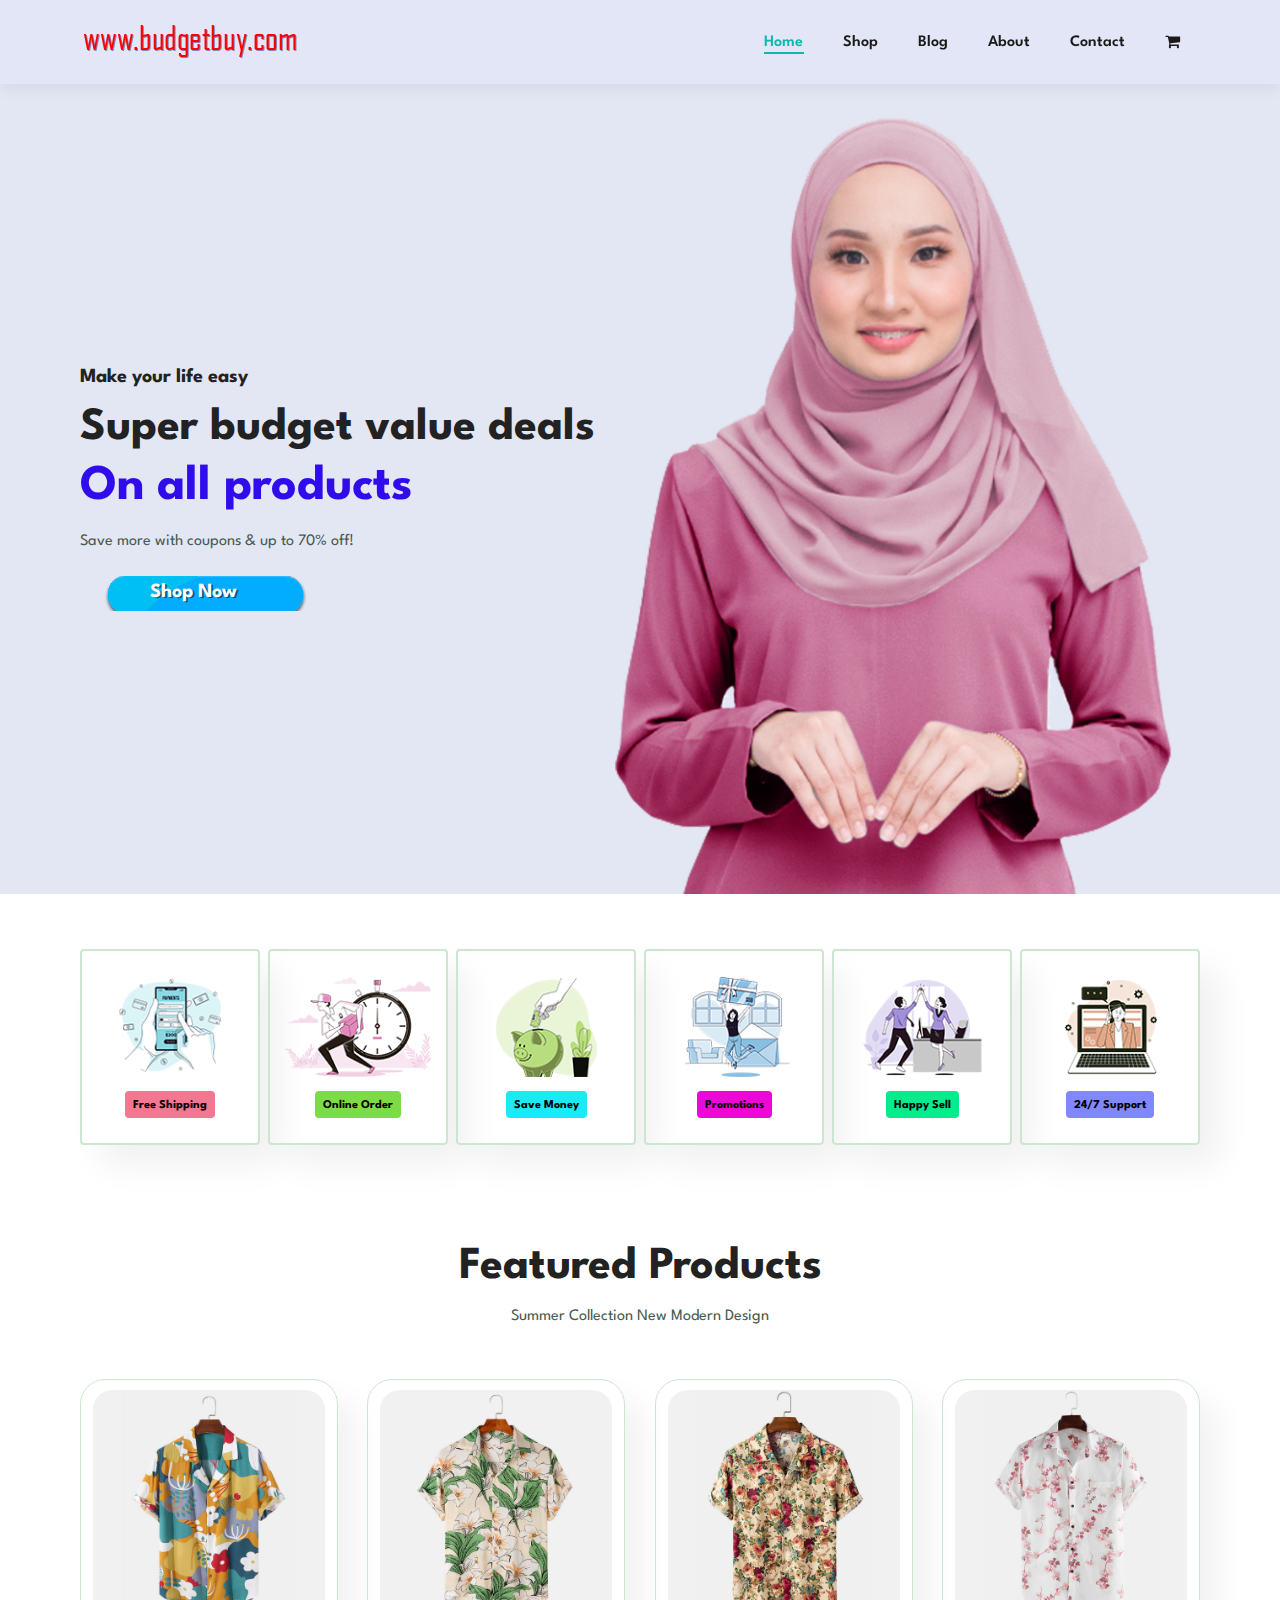
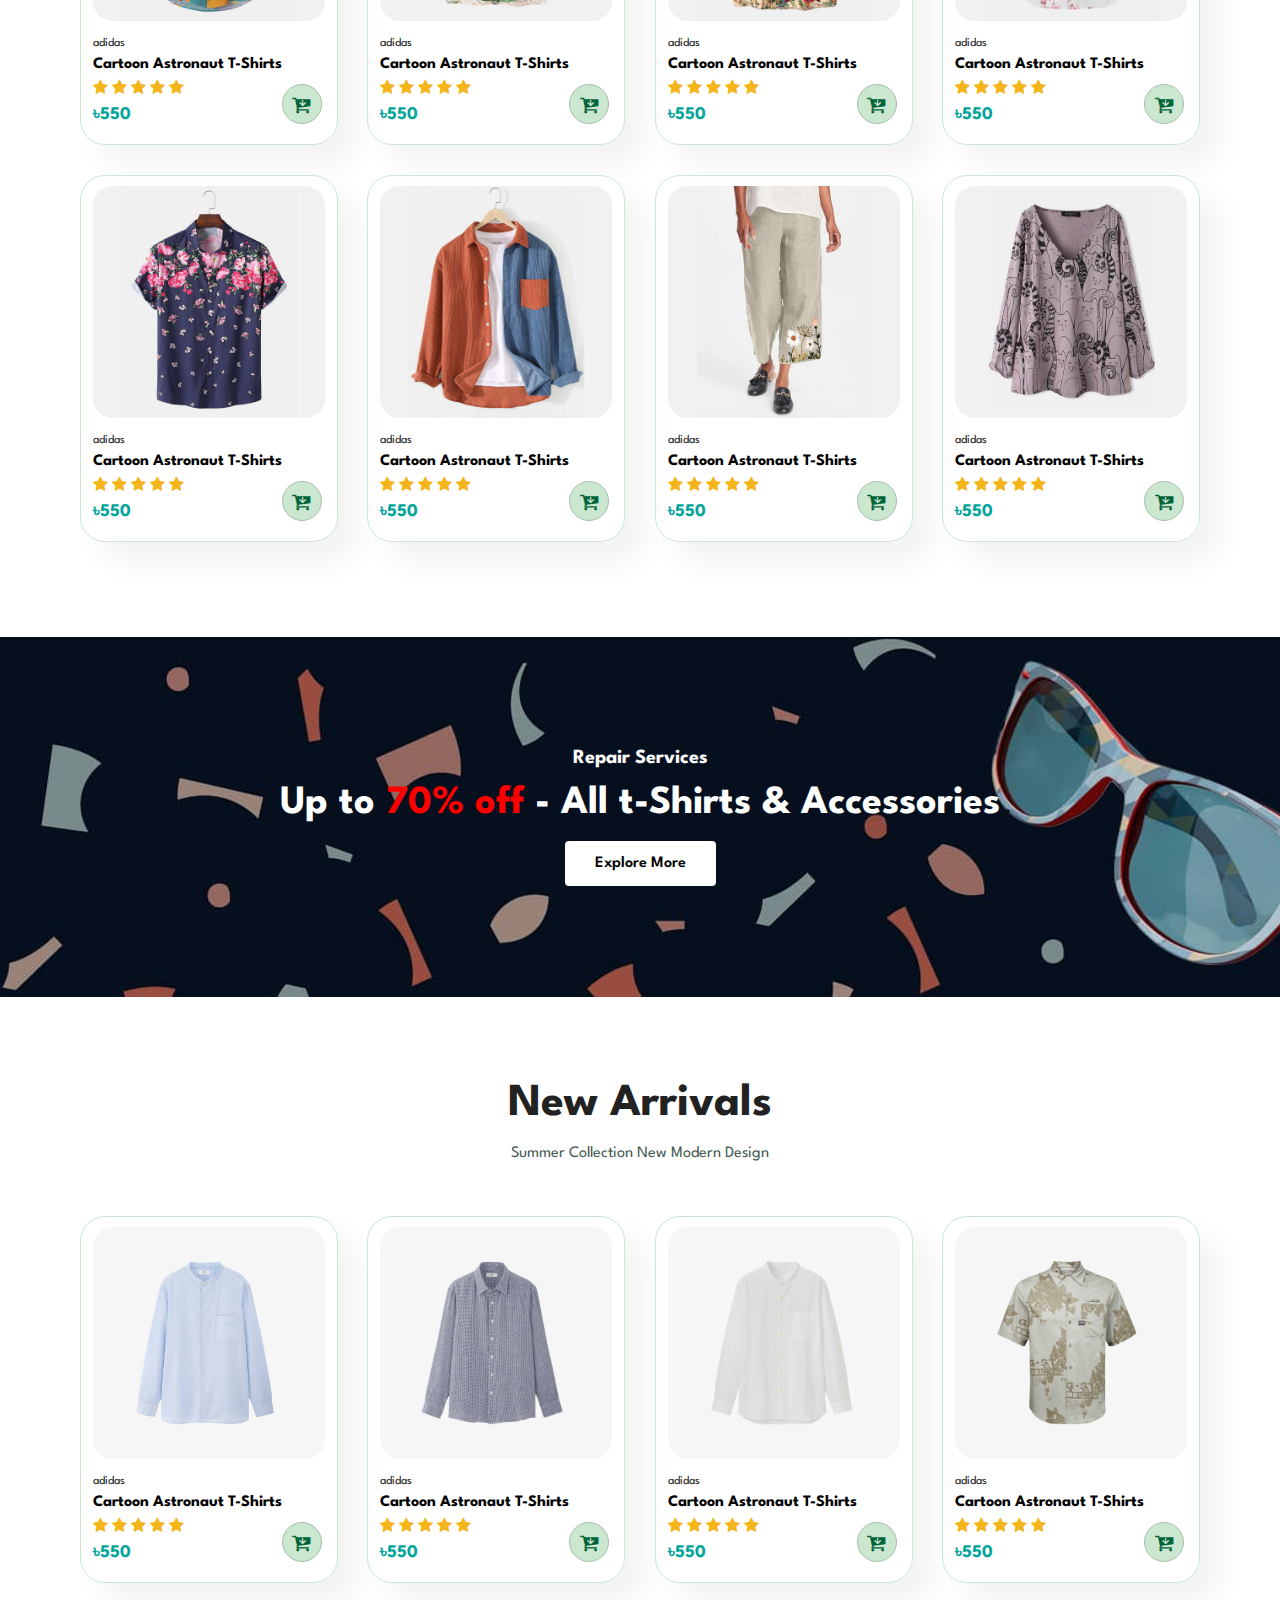
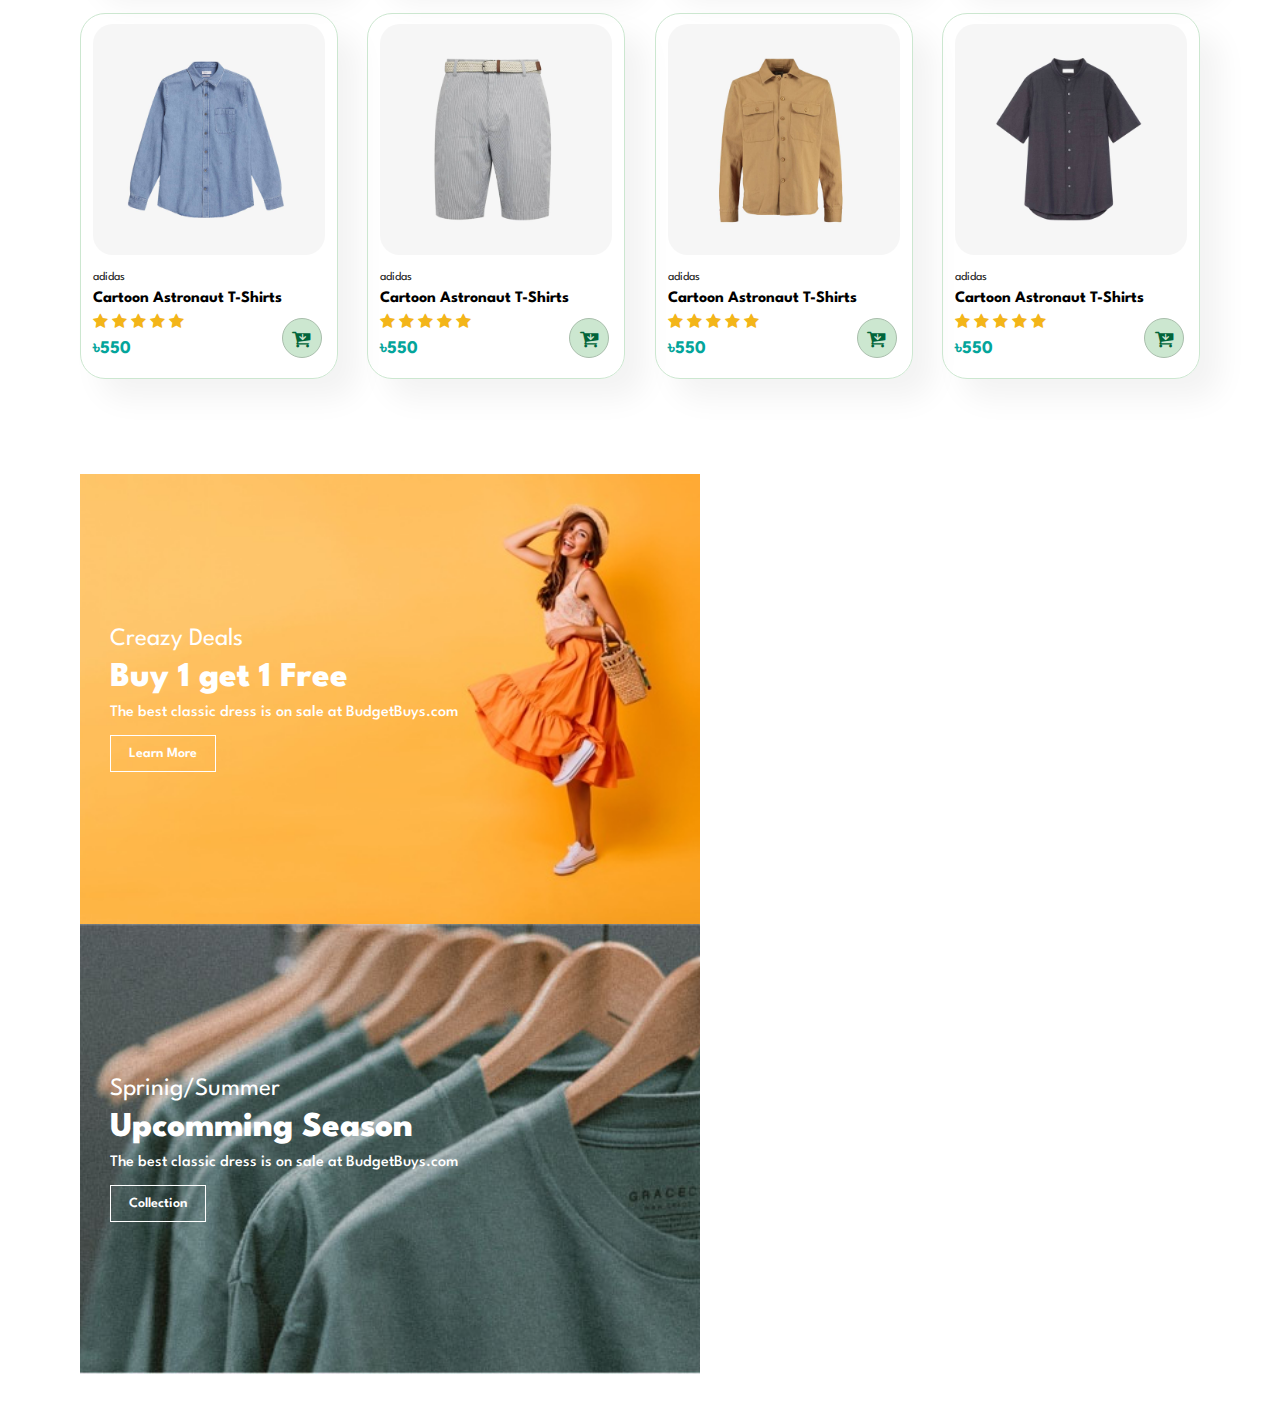
==== index.html @ 3afe4c10 "Banner Section" ====
<!DOCTYPE html>
<html lang="en">
<head>
    <meta charset="UTF-8">
    <meta http-equiv="X-UA-Compatible" content="IE=edge">
    <meta name="viewport" content="width=device-width, initial-scale=1.0">
    <title>www.BudgetBuys.com</title>
    <link rel='stylesheet' href='https://cdnjs.cloudflare.com/ajax/libs/font-awesome/4.7.0/css/font-awesome.min.css'>
    <link rel="stylesheet" href="style.css">
</head>
<body>
    <section id="header">
        <a href="#"><img src="img/logo.png" class="logo" alt="logo"></a>
        <div>
            <ul id="navbar">
                <li><a class="active" href="index.html">Home</a></li>
                <li><a href="shop.html">Shop</a></li>
                <li><a href="blog.html">Blog</a></li>
                <li><a href="about.html">About</a></li>
                <li><a href="contact.html">Contact</a></li>
                <li><a href="cart.html"><i class='fa fa-shopping-cart'></i></a></li>
            </ul>
        </div>
    </section>

    <section id="hero">
        <h4>Make your life easy</h4>
        <h2>Super budget value deals</h2>
        <h1>On all products</h1>
        <p>Save more with coupons & up to 70% off!</p>
        <button>Shop Now</button>
    </section>

    <section id="feature" class="section-p1">
        <div class="fe-box">
            <img src="img/features/f1.png" alt="Free Shipping">
            <h6>Free Shipping</h6>
        </div>
        <div class="fe-box">
            <img src="img/features/f2.png" alt="Free Shipping">
            <h6>Online Order</h6>
        </div>
        <div class="fe-box">
            <img src="img/features/f3.png" alt="Free Shipping">
            <h6>Save Money</h6>
        </div>
        <div class="fe-box">
            <img src="img/features/f4.png" alt="Free Shipping">
            <h6>Promotions</h6>
        </div>
        <div class="fe-box">
            <img src="img/features/f5.png" alt="Free Shipping">
            <h6>Happy Sell</h6>
        </div>
        <div class="fe-box">
            <img src="img/features/f6.png" alt="Free Shipping">
            <h6>24/7 Support</h6>
        </div>
    </section>

    <section id="product1" class="section-p1">
        <h2>Featured Products</h2>
        <p>Summer Collection New Modern Design</p>
        <div class="pro-container">
            <div class="pro">
                <img src="img/products/f1.jpg" alt="products">
                <div class="des">
                    <span>adidas</span>
                    <h5>Cartoon Astronaut T-Shirts</h5>
                    <div class="star">
                        <i class='fa fa-star'></i>
                        <i class='fa fa-star'></i>
                        <i class='fa fa-star'></i>
                        <i class='fa fa-star'></i>
                        <i class='fa fa-star'></i>
                    </div>
                    <h4>৳550</h4>
                </div>
                <a href="#"><i class='fa fa-cart-arrow-down' id="cart1"></i></a>
            </div>
            <div class="pro">
                <img src="img/products/f2.jpg" alt="products">
                <div class="des">
                    <span>adidas</span>
                    <h5>Cartoon Astronaut T-Shirts</h5>
                    <div class="star">
                        <i class='fa fa-star'></i>
                        <i class='fa fa-star'></i>
                        <i class='fa fa-star'></i>
                        <i class='fa fa-star'></i>
                        <i class='fa fa-star'></i>
                    </div>
                    <h4>৳550</h4>
                </div>
                <a href="#"><i class='fa fa-cart-arrow-down' id="cart1"></i></a>
            </div>
            <div class="pro">
                <img src="img/products/f3.jpg" alt="products">
                <div class="des">
                    <span>adidas</span>
                    <h5>Cartoon Astronaut T-Shirts</h5>
                    <div class="star">
                        <i class='fa fa-star'></i>
                        <i class='fa fa-star'></i>
                        <i class='fa fa-star'></i>
                        <i class='fa fa-star'></i>
                        <i class='fa fa-star'></i>
                    </div>
                    <h4>৳550</h4>
                </div>
                <a href="#"><i class='fa fa-cart-arrow-down' id="cart1"></i></a>
            </div>
            <div class="pro">
                <img src="img/products/f4.jpg" alt="products">
                <div class="des">
                    <span>adidas</span>
                    <h5>Cartoon Astronaut T-Shirts</h5>
                    <div class="star">
                        <i class='fa fa-star'></i>
                        <i class='fa fa-star'></i>
                        <i class='fa fa-star'></i>
                        <i class='fa fa-star'></i>
                        <i class='fa fa-star'></i>
                    </div>
                    <h4>৳550</h4>
                </div>
                <a href="#"><i class='fa fa-cart-arrow-down' id="cart1"></i></a>
            </div>
            <div class="pro">
                <img src="img/products/f5.jpg" alt="products">
                <div class="des">
                    <span>adidas</span>
                    <h5>Cartoon Astronaut T-Shirts</h5>
                    <div class="star">
                        <i class='fa fa-star'></i>
                        <i class='fa fa-star'></i>
                        <i class='fa fa-star'></i>
                        <i class='fa fa-star'></i>
                        <i class='fa fa-star'></i>
                    </div>
                    <h4>৳550</h4>
                </div>
                <a href="#"><i class='fa fa-cart-arrow-down' id="cart1"></i></a>
            </div>
            <div class="pro">
                <img src="img/products/f6.jpg" alt="products">
                <div class="des">
                    <span>adidas</span>
                    <h5>Cartoon Astronaut T-Shirts</h5>
                    <div class="star">
                        <i class='fa fa-star'></i>
                        <i class='fa fa-star'></i>
                        <i class='fa fa-star'></i>
                        <i class='fa fa-star'></i>
                        <i class='fa fa-star'></i>
                    </div>
                    <h4>৳550</h4>
                </div>
                <a href="#"><i class='fa fa-cart-arrow-down' id="cart1"></i></a>
            </div>
            <div class="pro">
                <img src="img/products/f7.jpg" alt="products">
                <div class="des">
                    <span>adidas</span>
                    <h5>Cartoon Astronaut T-Shirts</h5>
                    <div class="star">
                        <i class='fa fa-star'></i>
                        <i class='fa fa-star'></i>
                        <i class='fa fa-star'></i>
                        <i class='fa fa-star'></i>
                        <i class='fa fa-star'></i>
                    </div>
                    <h4>৳550</h4>
                </div>
                <a href="#"><i class='fa fa-cart-arrow-down' id="cart1"></i></a>
            </div>
            <div class="pro">
                <img src="img/products/f8.jpg" alt="products">
                <div class="des">
                    <span>adidas</span>
                    <h5>Cartoon Astronaut T-Shirts</h5>
                    <div class="star">
                        <i class='fa fa-star'></i>
                        <i class='fa fa-star'></i>
                        <i class='fa fa-star'></i>
                        <i class='fa fa-star'></i>
                        <i class='fa fa-star'></i>
                    </div>
                    <h4>৳550</h4>
                </div>
                <a href="#"><i class='fa fa-cart-arrow-down' id="cart1"></i></a>
            </div>
        </div>
    </section>

    <section id="banner" class="section-m1">
        <h4>Repair Services</h4>
        <h2>Up to <span>70% off</span> - All t-Shirts & Accessories</h2>
        <button class="normal">Explore More</button>
    </section>
    <section id="product1" class="section-p1">
        <h2>New Arrivals</h2>
        <p>Summer Collection New Modern Design</p>
        <div class="pro-container">
            <div class="pro">
                <img src="img/products/n1.jpg" alt="products">
                <div class="des">
                    <span>adidas</span>
                    <h5>Cartoon Astronaut T-Shirts</h5>
                    <div class="star">
                        <i class='fa fa-star'></i>
                        <i class='fa fa-star'></i>
                        <i class='fa fa-star'></i>
                        <i class='fa fa-star'></i>
                        <i class='fa fa-star'></i>
                    </div>
                    <h4>৳550</h4>
                </div>
                <a href="#"><i class='fa fa-cart-arrow-down' id="cart1"></i></a>
            </div>
            <div class="pro">
                <img src="img/products/n2.jpg" alt="products">
                <div class="des">
                    <span>adidas</span>
                    <h5>Cartoon Astronaut T-Shirts</h5>
                    <div class="star">
                        <i class='fa fa-star'></i>
                        <i class='fa fa-star'></i>
                        <i class='fa fa-star'></i>
                        <i class='fa fa-star'></i>
                        <i class='fa fa-star'></i>
                    </div>
                    <h4>৳550</h4>
                </div>
                <a href="#"><i class='fa fa-cart-arrow-down' id="cart1"></i></a>
            </div>
            <div class="pro">
                <img src="img/products/n3.jpg" alt="products">
                <div class="des">
                    <span>adidas</span>
                    <h5>Cartoon Astronaut T-Shirts</h5>
                    <div class="star">
                        <i class='fa fa-star'></i>
                        <i class='fa fa-star'></i>
                        <i class='fa fa-star'></i>
                        <i class='fa fa-star'></i>
                        <i class='fa fa-star'></i>
                    </div>
                    <h4>৳550</h4>
                </div>
                <a href="#"><i class='fa fa-cart-arrow-down' id="cart1"></i></a>
            </div>
            <div class="pro">
                <img src="img/products/n4.jpg" alt="products">
                <div class="des">
                    <span>adidas</span>
                    <h5>Cartoon Astronaut T-Shirts</h5>
                    <div class="star">
                        <i class='fa fa-star'></i>
                        <i class='fa fa-star'></i>
                        <i class='fa fa-star'></i>
                        <i class='fa fa-star'></i>
                        <i class='fa fa-star'></i>
                    </div>
                    <h4>৳550</h4>
                </div>
                <a href="#"><i class='fa fa-cart-arrow-down' id="cart1"></i></a>
            </div>
            <div class="pro">
                <img src="img/products/n5.jpg" alt="products">
                <div class="des">
                    <span>adidas</span>
                    <h5>Cartoon Astronaut T-Shirts</h5>
                    <div class="star">
                        <i class='fa fa-star'></i>
                        <i class='fa fa-star'></i>
                        <i class='fa fa-star'></i>
                        <i class='fa fa-star'></i>
                        <i class='fa fa-star'></i>
                    </div>
                    <h4>৳550</h4>
                </div>
                <a href="#"><i class='fa fa-cart-arrow-down' id="cart1"></i></a>
            </div>
            <div class="pro">
                <img src="img/products/n6.jpg" alt="products">
                <div class="des">
                    <span>adidas</span>
                    <h5>Cartoon Astronaut T-Shirts</h5>
                    <div class="star">
                        <i class='fa fa-star'></i>
                        <i class='fa fa-star'></i>
                        <i class='fa fa-star'></i>
                        <i class='fa fa-star'></i>
                        <i class='fa fa-star'></i>
                    </div>
                    <h4>৳550</h4>
                </div>
                <a href="#"><i class='fa fa-cart-arrow-down' id="cart1"></i></a>
            </div>
            <div class="pro">
                <img src="img/products/n7.jpg" alt="products">
                <div class="des">
                    <span>adidas</span>
                    <h5>Cartoon Astronaut T-Shirts</h5>
                    <div class="star">
                        <i class='fa fa-star'></i>
                        <i class='fa fa-star'></i>
                        <i class='fa fa-star'></i>
                        <i class='fa fa-star'></i>
                        <i class='fa fa-star'></i>
                    </div>
                    <h4>৳550</h4>
                </div>
                <a href="#"><i class='fa fa-cart-arrow-down' id="cart1"></i></a>
            </div>
            <div class="pro">
                <img src="img/products/n8.jpg" alt="products">
                <div class="des">
                    <span>adidas</span>
                    <h5>Cartoon Astronaut T-Shirts</h5>
                    <div class="star">
                        <i class='fa fa-star'></i>
                        <i class='fa fa-star'></i>
                        <i class='fa fa-star'></i>
                        <i class='fa fa-star'></i>
                        <i class='fa fa-star'></i>
                    </div>
                    <h4>৳550</h4>
                </div>
                <a href="#"><i class='fa fa-cart-arrow-down' id="cart1"></i></a>
            </div>
        </div>
    </section>

    <section id="sm-banner" class="section-p1">
        <div class="banner-box">
            <h4>Creazy Deals</h4>
            <h2>Buy 1 get 1 Free</h2>
            <span>The best classic dress is on sale at BudgetBuys.com</span>
            <button class="white">Learn More</button>
        </div>
        <div class="banner-box banner-box2">
            <h4>Sprinig/Summer</h4>
            <h2>Upcomming Season</h2>
            <span>The best classic dress is on sale at BudgetBuys.com</span>
            <button class="white">Collection</button>
        </div>
    </section>

    <script src="script.js"></script>
</body>
</html>
---- style.css ----
@import url("https://fonts.googleapis.com/css2?family=Spartan:wght@100;200;300;400;500;600;700;800;900&display=swap");

* {
  margin: 0;
  padding: 0;
  box-sizing: border-box;
  font-family: "Spartan", sans-serif;
}

html {
  scroll-behavior: smooth;
}

h1 {
  font-size: 50px;
  line-height: 64px;
  color: #222;
}

h2 {
  font-size: 46px;
  line-height: 54px;
  color: #222;
}

h4 {
  font-size: 20px;
  color: #222;
}

h6 {
  font-weight: 700;
  font-size: 12px;
}

p {
  font-size: 16px;
  color: #465b52;
  margin: 15px 0 20px 0;
}

.section-p1 {
  padding: 40px 80px;
}

.section-m1 {
  margin: 40px 0;
}

button.normal{
  font-size: 16px;
  font-weight: 600;
  padding: 15px 30px;
  color: black;
  background-color: white;
  border-radius: 4px;
  cursor: pointer;
  border: none;
  outline: none;
  transition: 0.2s;
}

button.white{
  font-size: 14px;
  font-weight: 600;
  padding: 11px 18px;
  color: white;
  background-color: transparent;
  cursor: pointer;
  border: 1px solid white;
  outline: none;
  transition: 0.2s;
}
body {
  width: 100%;
}

#header{
  display: flex;
  align-items: center;
  justify-content: space-between;
  padding: 20px 80px;
  background-color: #E3E6F6;
  box-shadow: 0 5px 15px rgba(0, 0, 0, 0.06);
  z-index: 999;
  position: sticky;
  top: 0;
  left: 0;
}

#navbar{
  display: flex;
  align-items: center;
  justify-content: center;
}

#navbar li{
  list-style: none;
  padding: 0 20px;
  position: relative;
}

#navbar li a{
  text-decoration: none;
  font-size: 16px;
  font-weight: 600;
  color: #1a1a1a;
  transition: 0.3s ease;
}

#navbar li a:hover, #navbar li a.active{
  color: #0ab8ac;
}

#navbar li a.active::after, #navbar li a:hover::after{
  content: "";
  width: 50%;
  height: 2px;
  background: #0ab8ac;
  position:absolute;
  bottom: -4px;
  left: 20px;
}

#hero{
  background-image: url("img/hero4.png");
  height: 90vh;
  width: 100%;
  background-size: cover;
  background-position: top 0 right 0;
  padding: 0 80px;
  display: flex;
  flex-direction: column;
  align-items: flex-start;
  justify-content: center;
}

#hero h4{
  padding-bottom: 15px;
}

#hero h1{
  color: rgb(48, 11, 235);
}

#hero button{
  background-image: url("img/button.png");
  background-color: transparent;
  color: white;
  border: 0;
  padding: 14px 80px 10px 70px;
  background-repeat: no-repeat;
  cursor: pointer;
  font-weight: 700;
  font-size: 20px;
  text-shadow: 1.5px 1px rgba(0, 0, 0, 0.5);
}

#feature{
  display: flex;
  align-items: center;
  justify-content: space-between;
  flex-wrap: wrap;

}

#feature .fe-box{
  width: 180px;
  text-align: center;
  padding: 25px 15px;
  box-shadow: 20px 20px 34px rgba(0, 0, 0, 0.06);
  border: 2px solid #cce7d0;
  border-radius: 4px;
  margin: 15px 0;
}

#feature .fe-box:hover{
  box-shadow: 10px 10px 54px rgba(0, 0, 0, 0.2); 
}

#feature .fe-box img{
  width: 100%;
  margin-bottom: 10px;
}

#feature .fe-box h6{
  display: inline-block;
  padding: 9px 8px 6px 8px;
  line-height: 1;
  border-radius: 4px;
  color: ;
  background-color: #f57691;
}

#feature .fe-box:nth-child(2) h6{
  background-color: #7ddc46;
}

#feature .fe-box:nth-child(3) h6{
  background-color: #19eaf5;
}

#feature .fe-box:nth-child(4) h6{
  background-color: #ec08d6;
}

#feature .fe-box:nth-child(5) h6{
  background-color: #08eb8d;
}

#feature .fe-box:nth-child(6) h6{
  background-color: #8187fd;
}

#product1 {
  text-align: center;
}

#product1 .pro-container{
  display: flex;
  justify-content: space-between;
  padding-top: 20px;
  flex-wrap: wrap;
}

#product1 .pro{
  width: 23%;
  min-width: 250px;
  padding: 10px 12px;
  border: 1px solid #cce7d0;
  border-radius: 25px;
  cursor: pointer;
  box-shadow: 20px 20px 30px rgba(0, 0, 0, 0.05);
  margin: 15px 0;
  transition: 0.2s ease;
  position: relative;
}

#product1 .pro:hover{
  box-shadow: 20px 20px 30px rgba(0, 0, 0, 0.07);
}

#product1 .pro img{
  width: 100%;
  border-radius: 20px;
}

#product1 .pro .des{
  text-align: start;
  padding: 10px 0;
}

#product1 .pro .des span{
  color: #1a1a1a;
  font-size: 12px;
}

#product1 .pro .des h5{
  padding-top: 7px;
  font-size: 16px;
}

#product1 .pro .des i{
  color: rgb(243, 181, 25);
  font-size: 16px;
  padding-top: 7px;
}

#product1 .pro .des h4{
  padding-top: 7px;
  font-size: 18px;
  font-weight: 700;
  color: #03a59b;
}

#product1 .pro #cart1{
  width: 40px;
  height: 40px;
  line-height: 40px;
  border-radius: 50px;
  background-color: #cce7d0;
  font-weight: 500;
  color: #01653b;
  border: 1px solid #a9beac;
  font-size: 20px;
  position: absolute;
  bottom: 20px;
  right: 15px;
}

#banner{
  display: flex;
  flex-direction: column;
  justify-content: center;
  align-items: center;
  text-align: center;
  background-image: url("img/banner/b2.jpg");
  width: 100%;
  height: 40vh;
  background-size: cover;
  background-position: center;
}

#banner h4{
  color: white;
  font-size: 20px;
}

#banner h2{
  color: white;
  font-size: 40px;
  padding: 10px 0;
}

#banner h2 span{
  color: red;
  font-size: 40px;
}

#banner button:hover{
  background: #03827a;
  color: white;
}

#sm-banner{
  display: flex;
  justify-content: space-between;
  flex-wrap: wrap;
}

#sm-banner .banner-box{
  display: flex;
  flex-direction: column;
  justify-content: center;
  align-items: flex-start;
  padding: 30px;
  background-image: url("img/banner/b17.jpg");
  min-width: 620px;
  height: 50vh;
  background-size: cover;
  background-position: center;
}

#sm-banner .banner-box2{
  background-image: url("img/banner/b10.jpg");
}

#sm-banner h4{
  color: white;
  font-size: 25px;
  font-weight: 400;
}

#sm-banner h2{
  color: white;
  font-size: 35px;
  font-weight: 800;
}

#sm-banner span{
  color: white;
  font-size: 16px;
  font-weight: 500;
  padding-bottom: 15px;

}

#sm-banner .banner-box:hover button{
  background: #03a863;
  border: 1px solid #03a863;
}
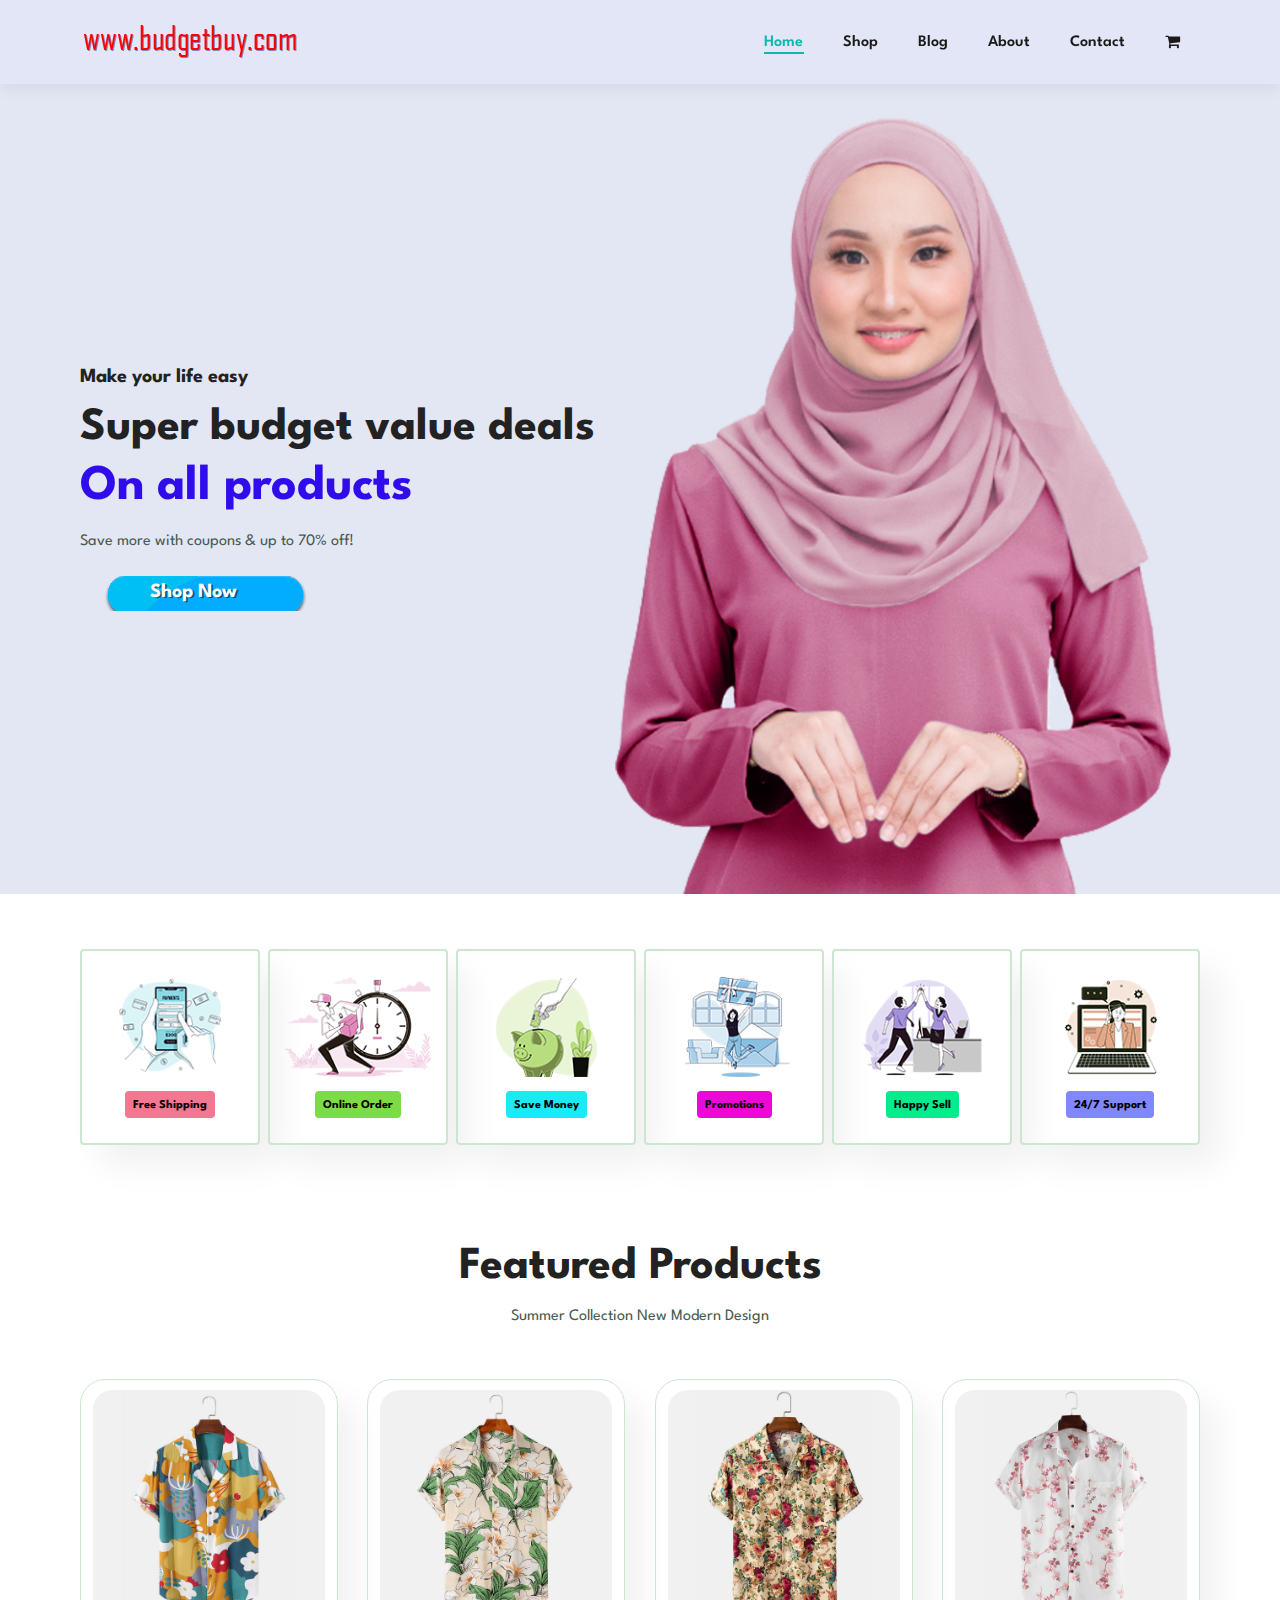
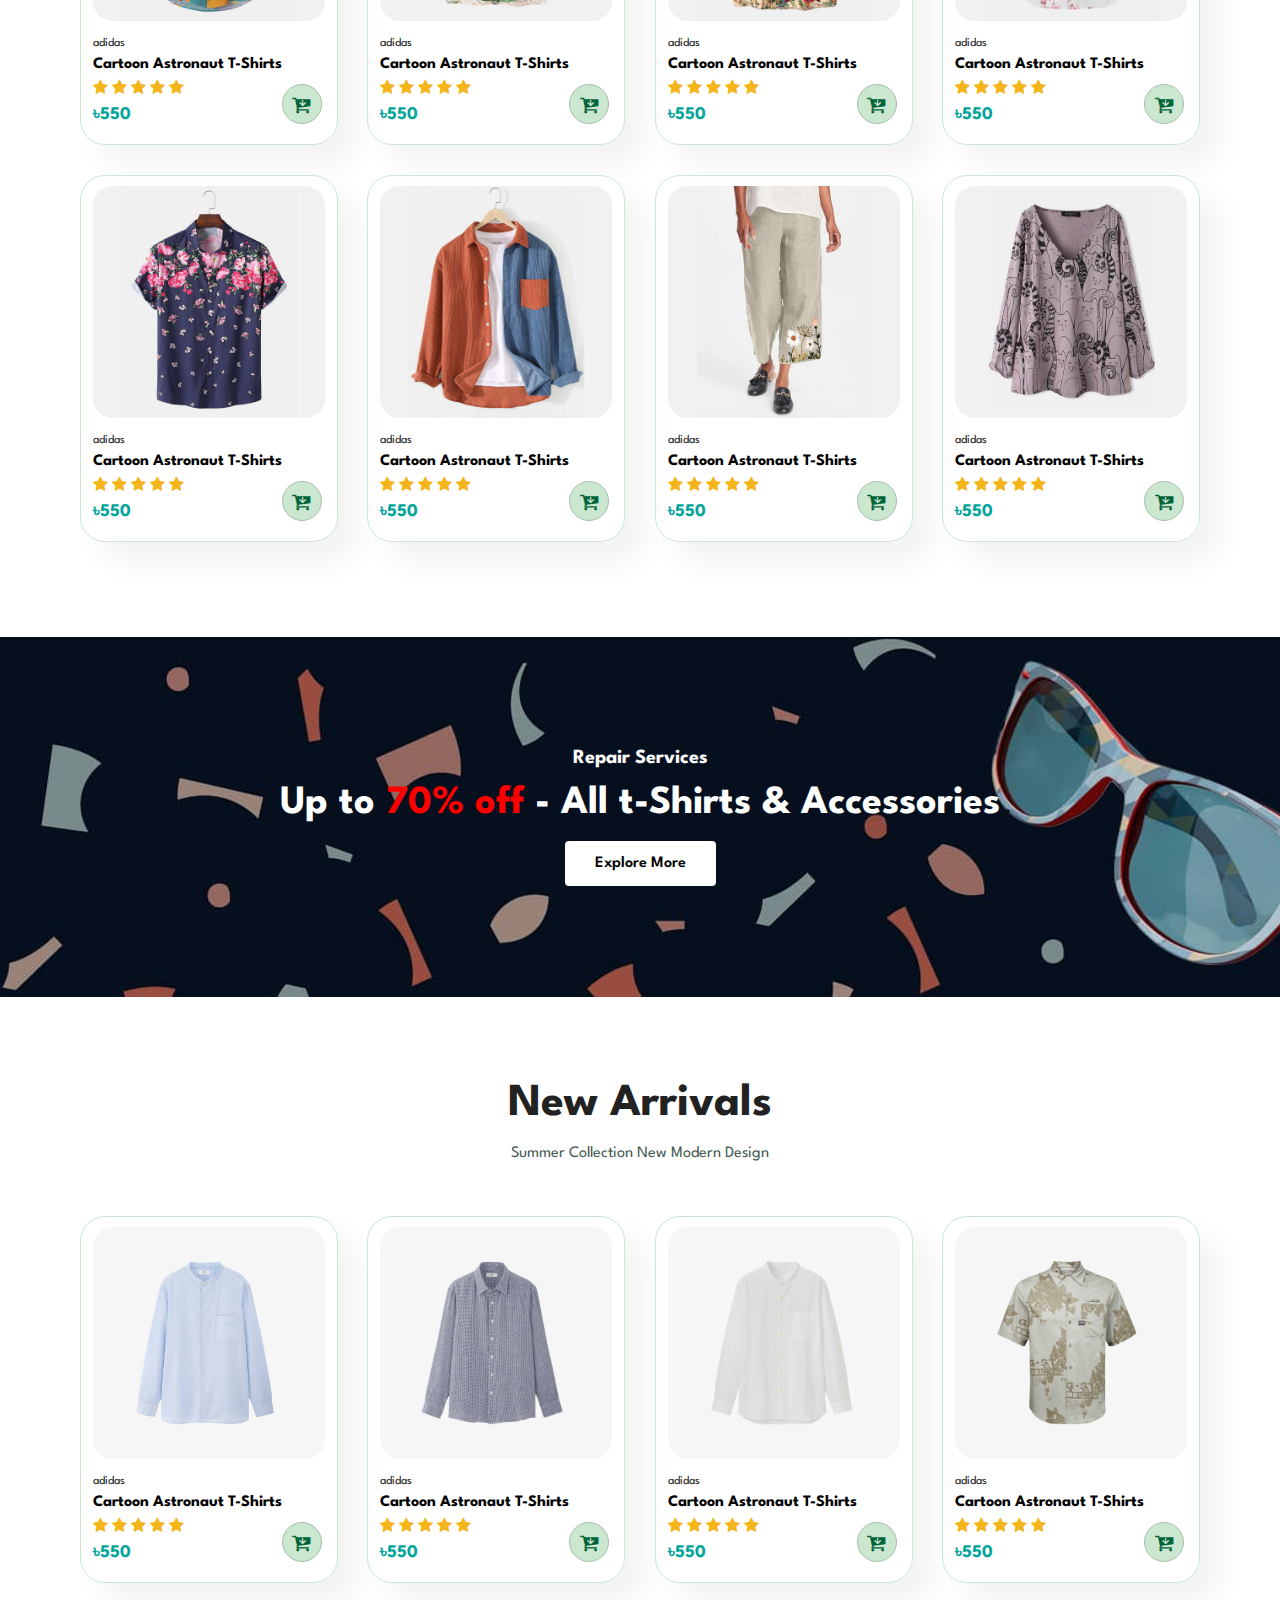
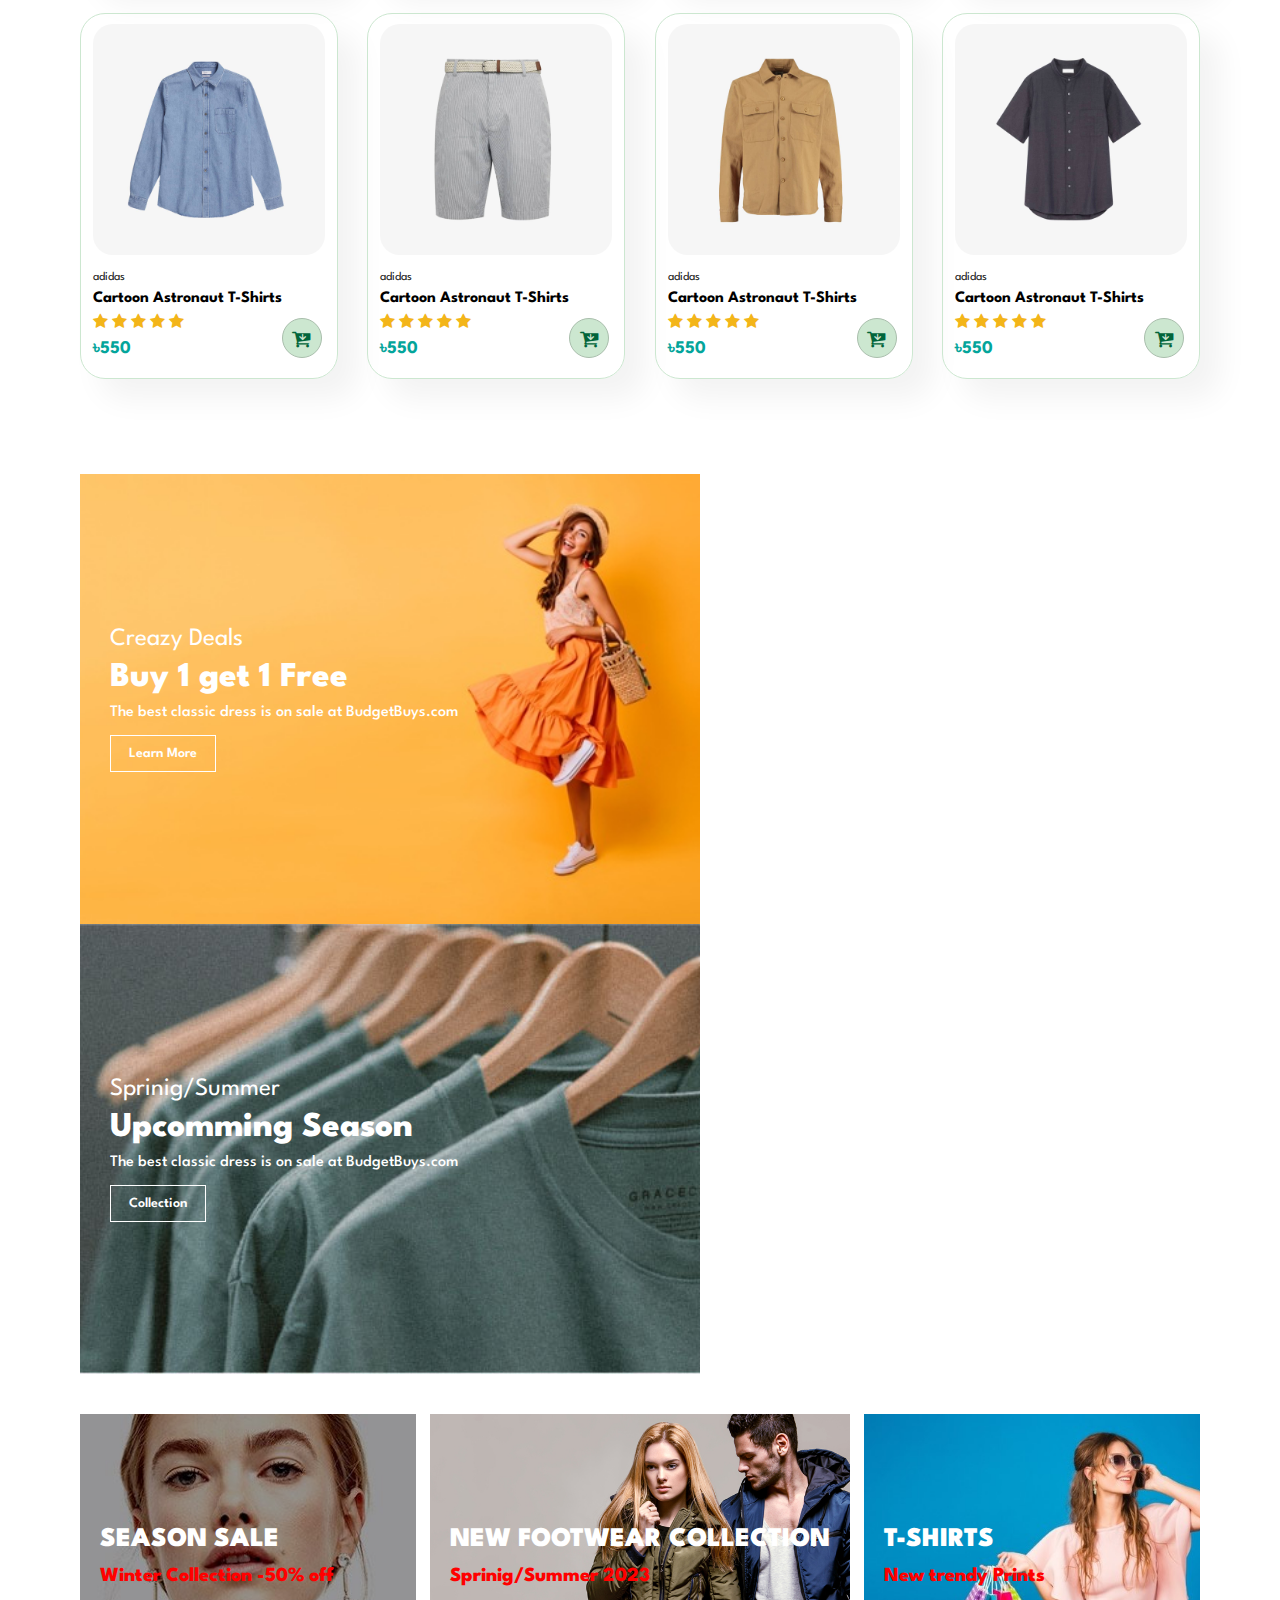
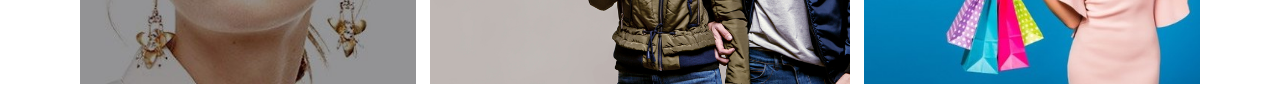
==== commit 55576c7d: "Banner 3 Created" ====
--- a/index.html
+++ b/index.html
@@ -348,6 +348,21 @@
         </div>
     </section>
 
+    <section id="banner3">
+        <div class="banner-box">
+            <h2>SEASON SALE</h2>
+            <h3>Winter Collection -50% off</h3>
+        </div>
+        <div class="banner-box banner-box2">
+            <h2>NEW FOOTWEAR COLLECTION</h2>
+            <h3>Sprinig/Summer 2023</h3>
+        </div>
+        <div class="banner-box banner-box3">
+            <h2>T-SHIRTS</h2>
+            <h3>New trendy Prints</h3>
+        </div>
+    </section>
+
     <script src="script.js"></script>
 </body>
 </html>--- a/style.css
+++ b/style.css
@@ -339,6 +339,7 @@
   height: 50vh;
   background-size: cover;
   background-position: center;
+  padding: 30px;
 }
 
 #sm-banner .banner-box2{
@@ -368,4 +369,46 @@
 #sm-banner .banner-box:hover button{
   background: #03a863;
   border: 1px solid #03a863;
+}
+
+#banner3{
+  display: flex;
+  justify-content: space-between;
+  flex-wrap: wrap;
+  padding: 0 80px;
+}
+
+#banner3 .banner-box{
+  display: flex;
+  flex-direction: column;
+  justify-content: center;
+  align-items: flex-start;
+  padding: 30px;
+  background-image: url("img/banner/b7.jpg");
+  min-width: 30%;
+  height: 30vh;
+  background-size: cover;
+  background-position: center;
+  padding: 20px;
+  margin-bottom: 20px;
+}
+
+#banner3 .banner-box2{
+  background-image: url("img/banner/b4.jpg");
+}
+
+#banner3 .banner-box3{
+  background-image: url("img/banner/b18.jpg");
+}
+
+#banner3 h2{
+  color: white;
+  font-weight: 900;
+  font-size: 27px;
+}
+
+#banner3 h3{
+  color: red;
+  font-weight: 800;
+  font-size: 20px;
 }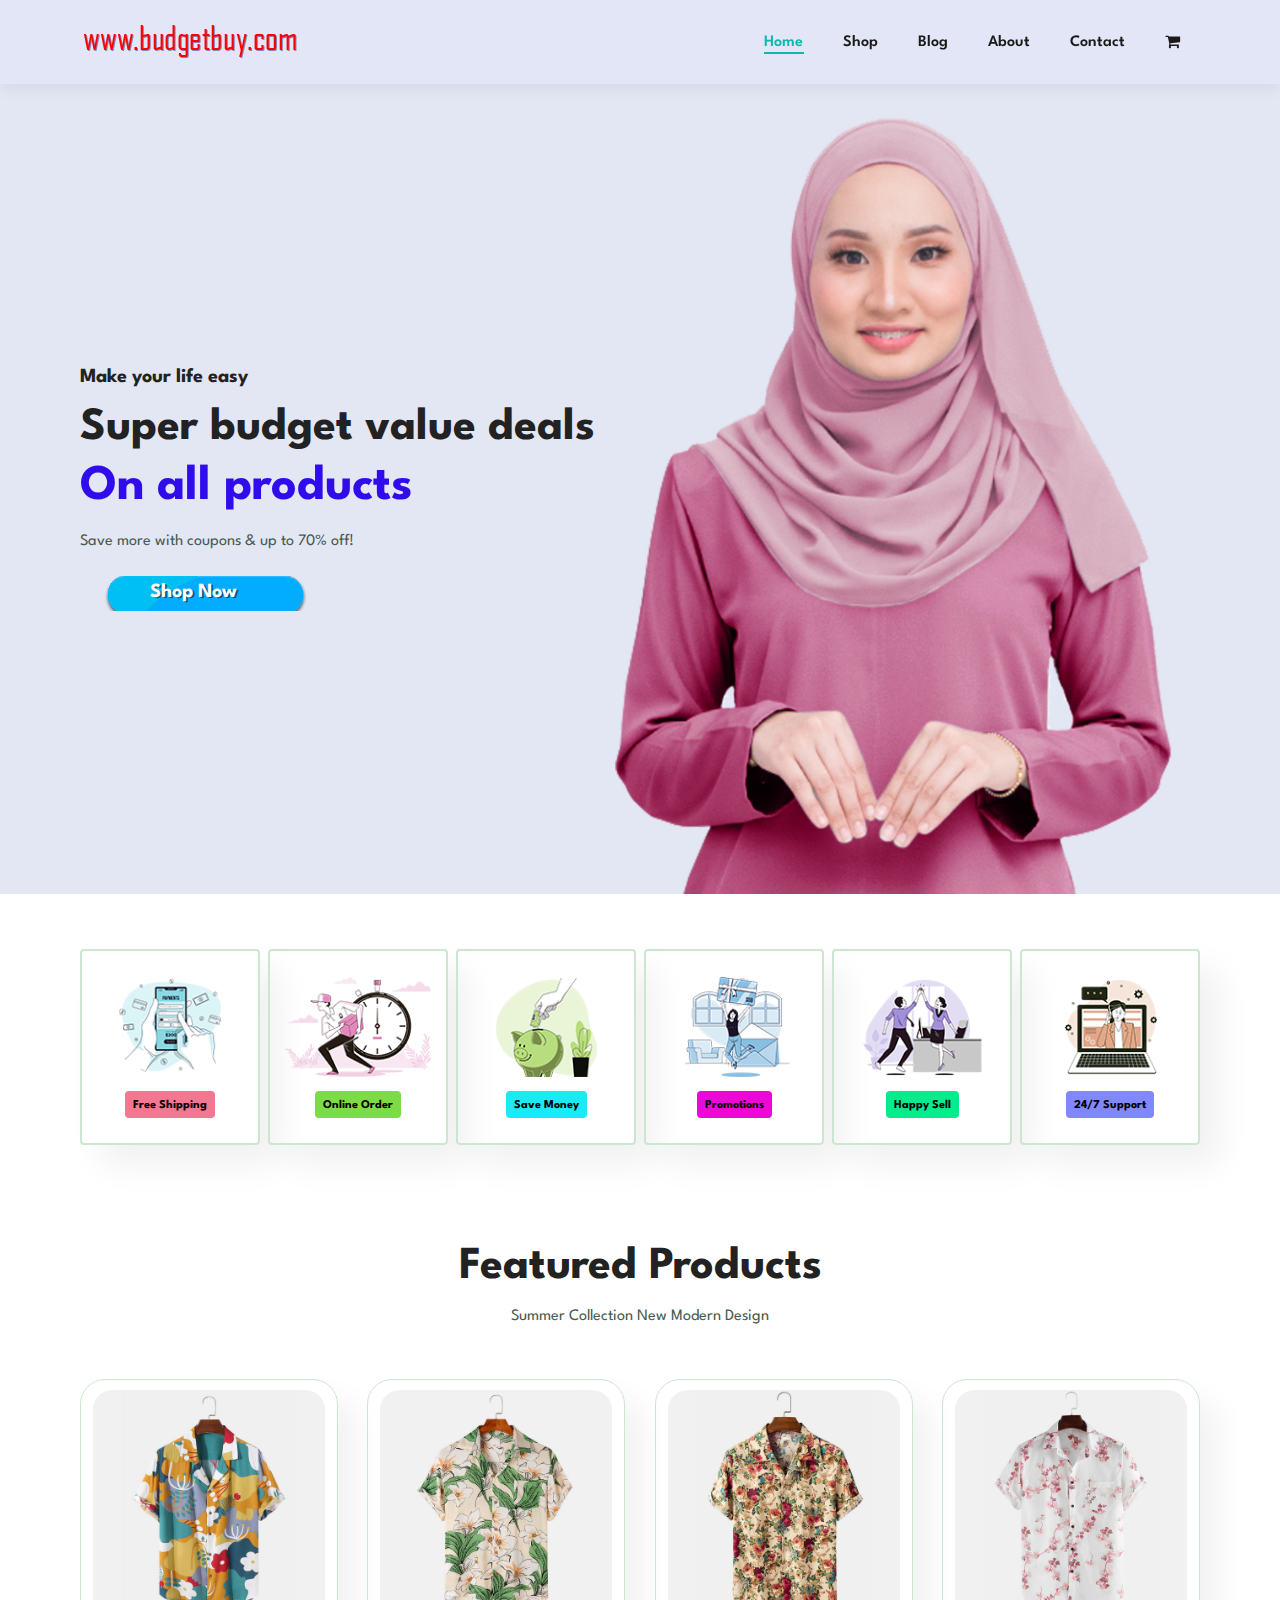
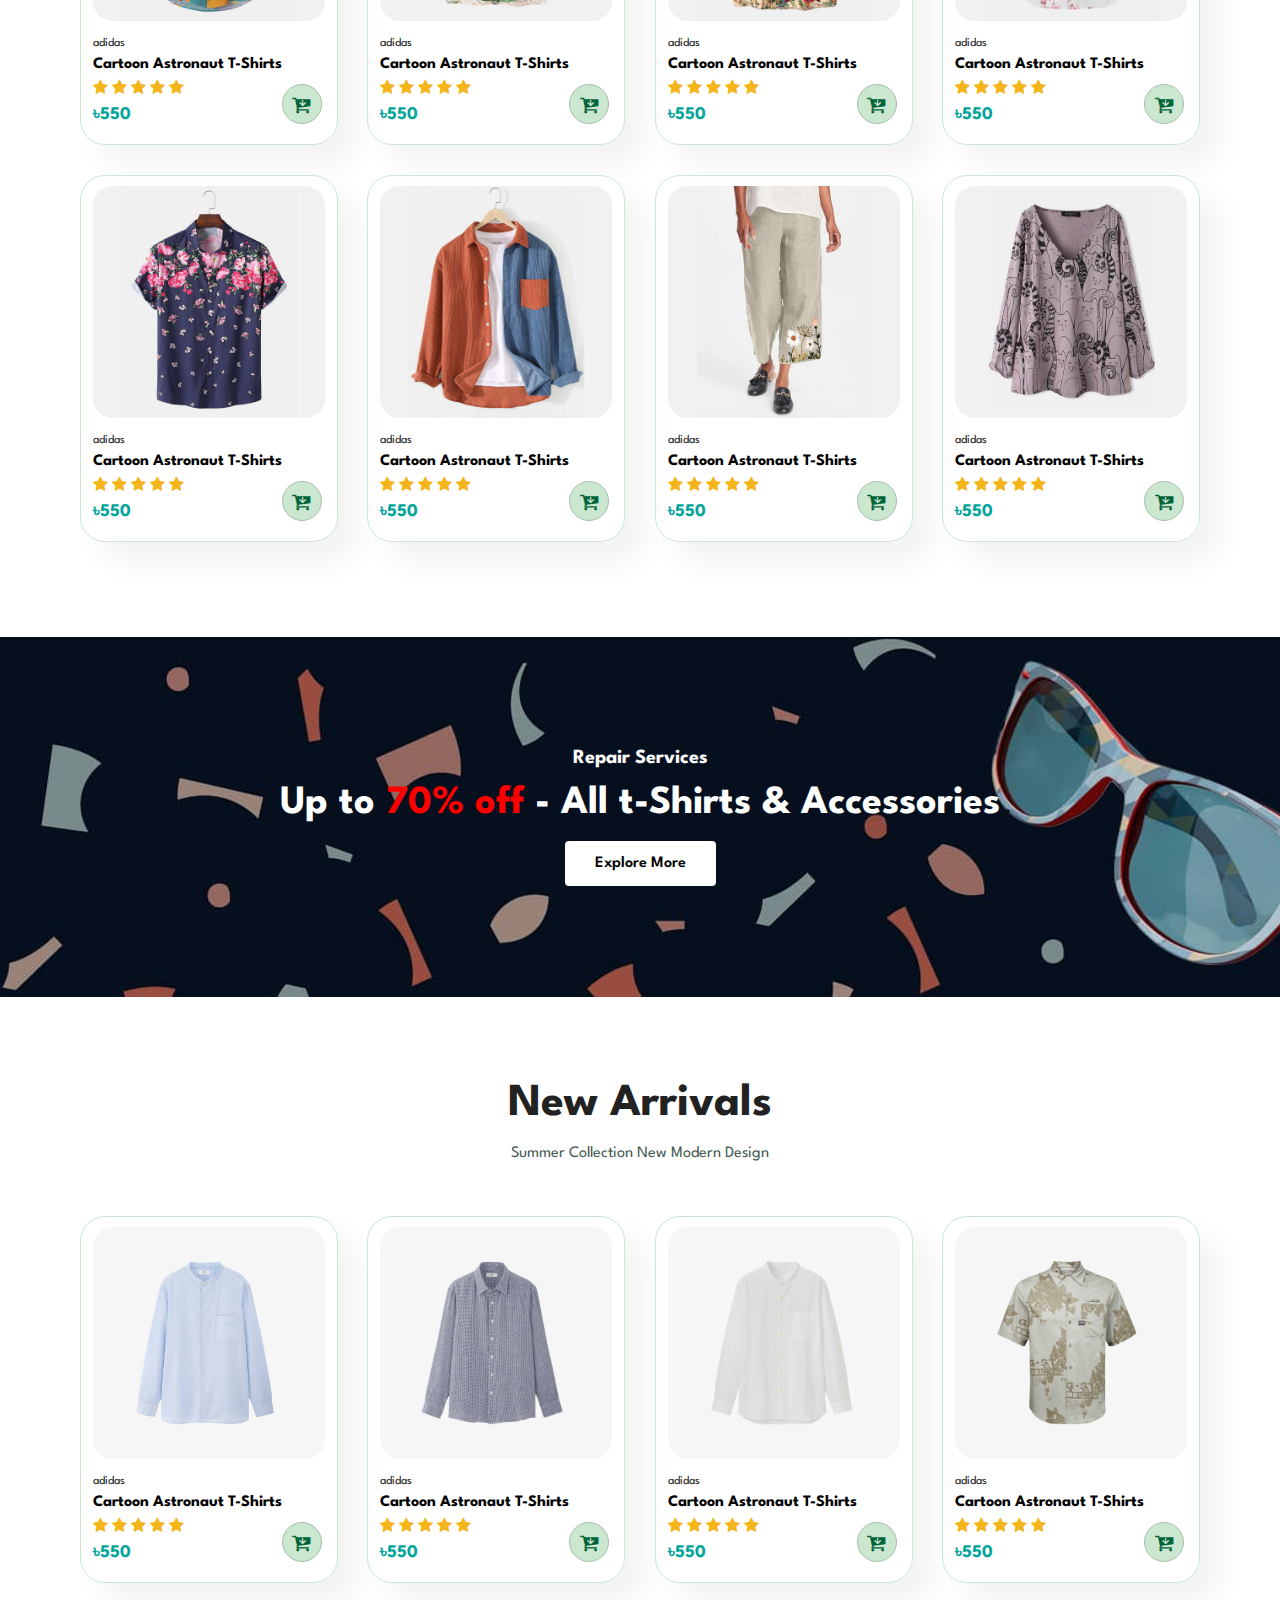
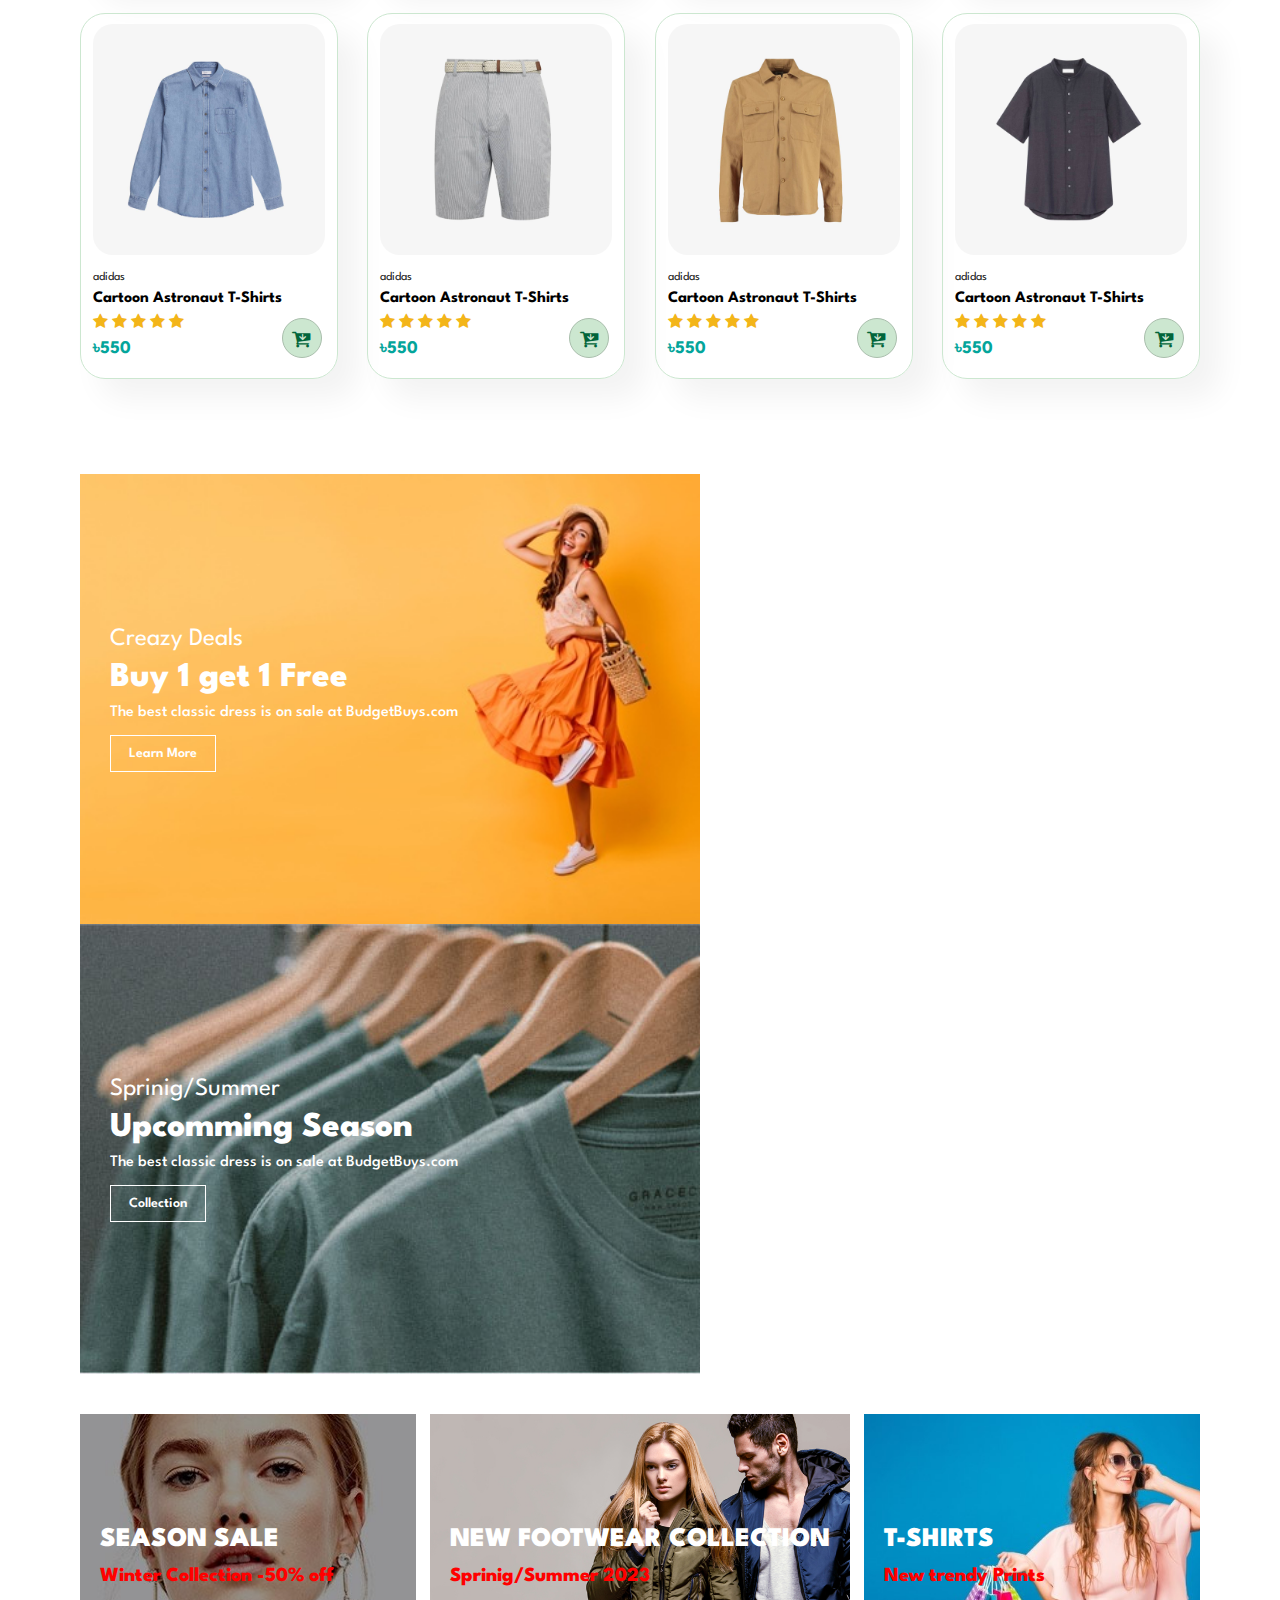
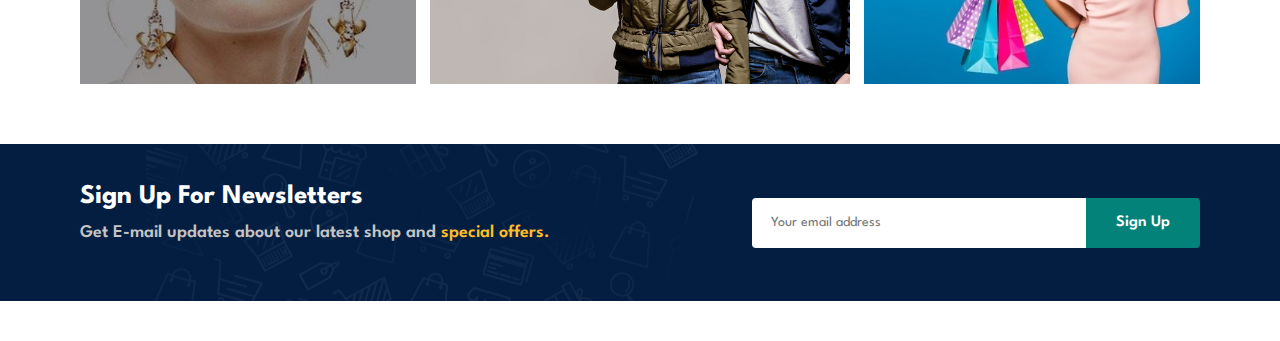
==== commit d001d628: "Newsletter Section" ====
--- a/index.html
+++ b/index.html
@@ -363,6 +363,17 @@
         </div>
     </section>
 
+    <section id="newsletter" class="section-p1 section-m1">
+        <div class="newstext">
+            <h4>Sign Up For Newsletters</h4>
+            <p>Get E-mail updates about our latest shop and <span>special offers.</span></p>
+        </div>
+        <div class="form">
+            <input type="text" placeholder="Your email address">
+            <button class="normal">Sign Up</button>
+        </div>
+    </section>
+
     <script src="script.js"></script>
 </body>
 </html>--- a/style.css
+++ b/style.css
@@ -188,7 +188,6 @@
   padding: 9px 8px 6px 8px;
   line-height: 1;
   border-radius: 4px;
-  color: ;
   background-color: #f57691;
 }
 
@@ -411,4 +410,56 @@
   color: red;
   font-weight: 800;
   font-size: 20px;
+}
+
+#newsletter{
+  display: flex;
+  justify-content: space-between;
+  flex-wrap: wrap;
+  align-items: center;
+  background-image: url("img/banner/b14.png");
+  background-repeat: no-repeat;
+  background-position: 20% 30%;
+  background-color: #041e42;
+}
+
+#newsletter h4{
+  font-size: 27px;
+  font-weight: 700;
+  color: white;
+}
+
+#newsletter p{
+  font-size: 18px;
+  font-weight: 600;
+  color: rgb(197, 195, 195);
+}
+
+#newsletter p span{
+  color: #ffbd27;
+}
+
+#newsletter .form{
+  display: flex;
+  width: 40%;
+}
+
+#newsletter input{
+  height: 3.125rem;
+  padding: 0 1.25em;
+  font-size: 14px;
+  width: 100%;
+  border: 1px solid transparent;
+  border-radius: 4px;
+  outline: none;
+  border-top-right-radius: 0;
+  border-bottom-right-radius: 0;
+}
+
+#newsletter button{
+  background-color: #03827a;
+  color: white;
+  white-space: nowrap;
+  border-top-left-radius: 0;
+  border-bottom-left-radius: 0;
 }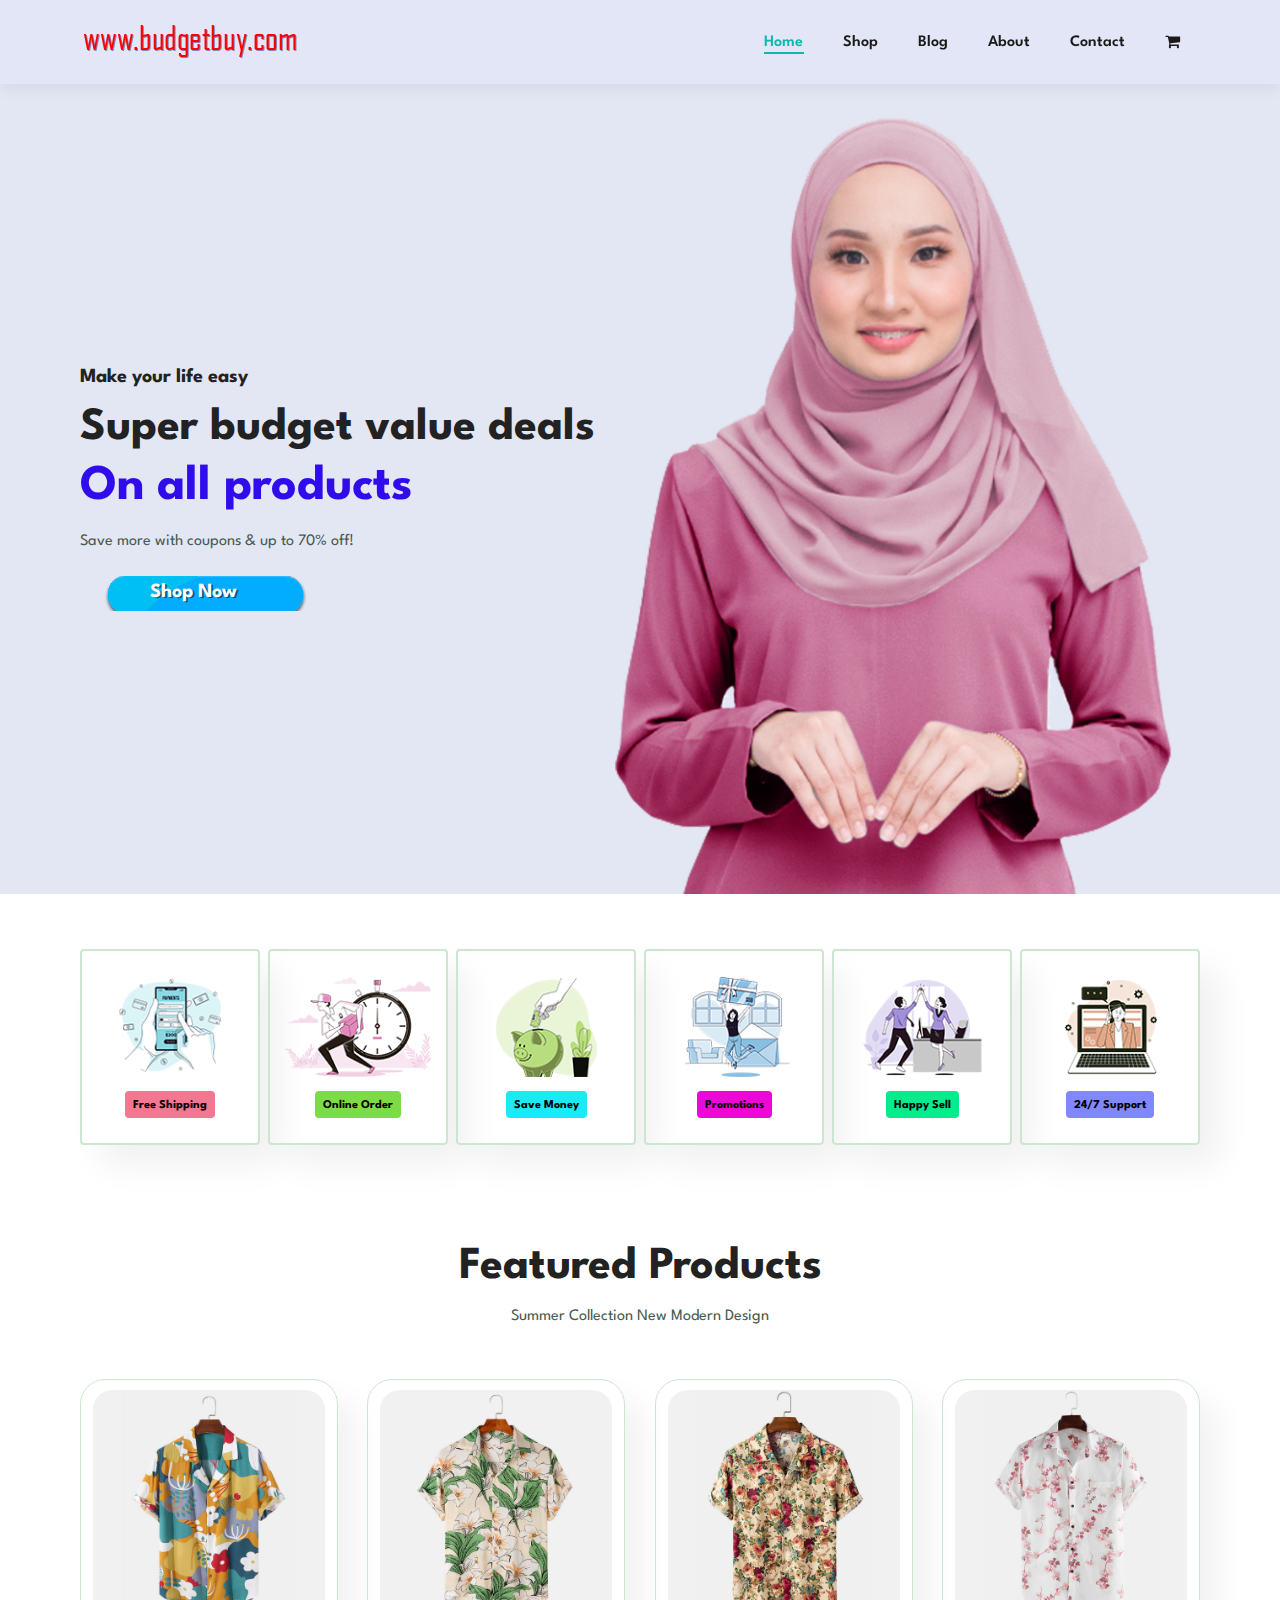
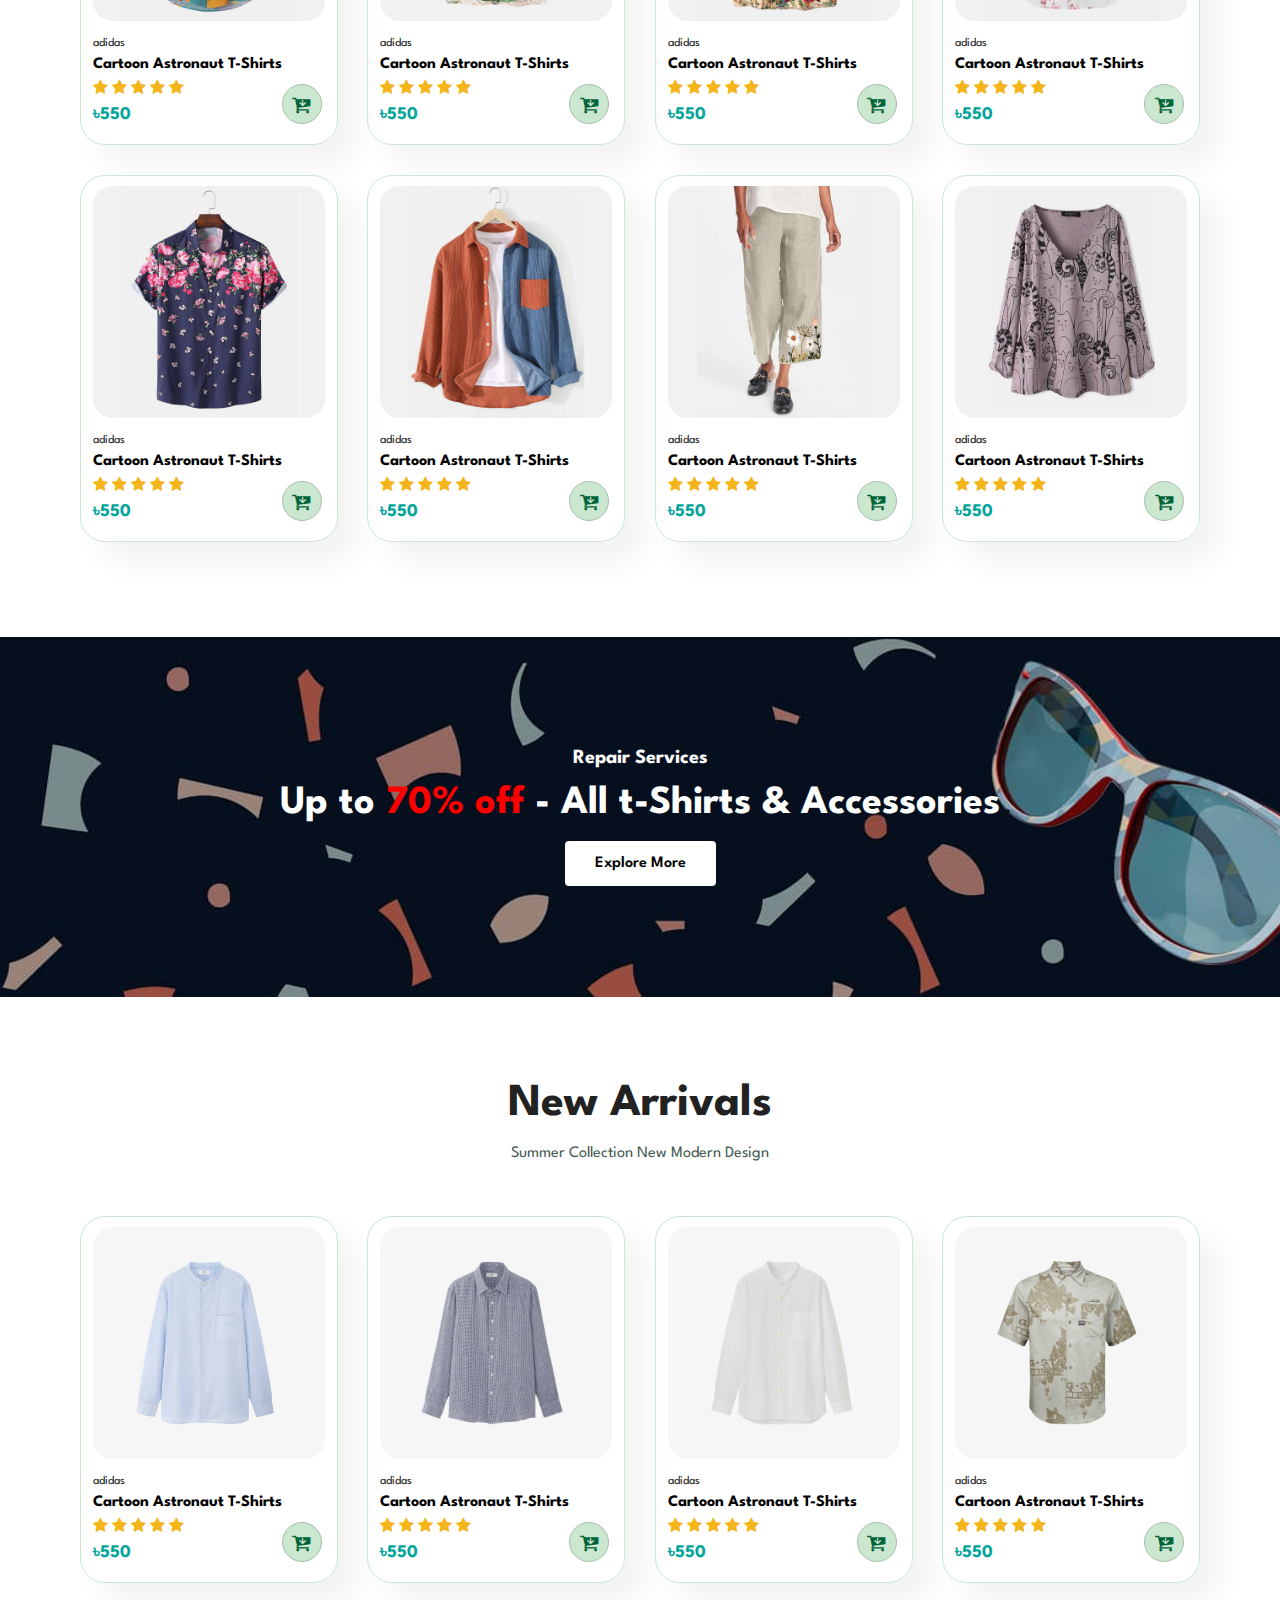
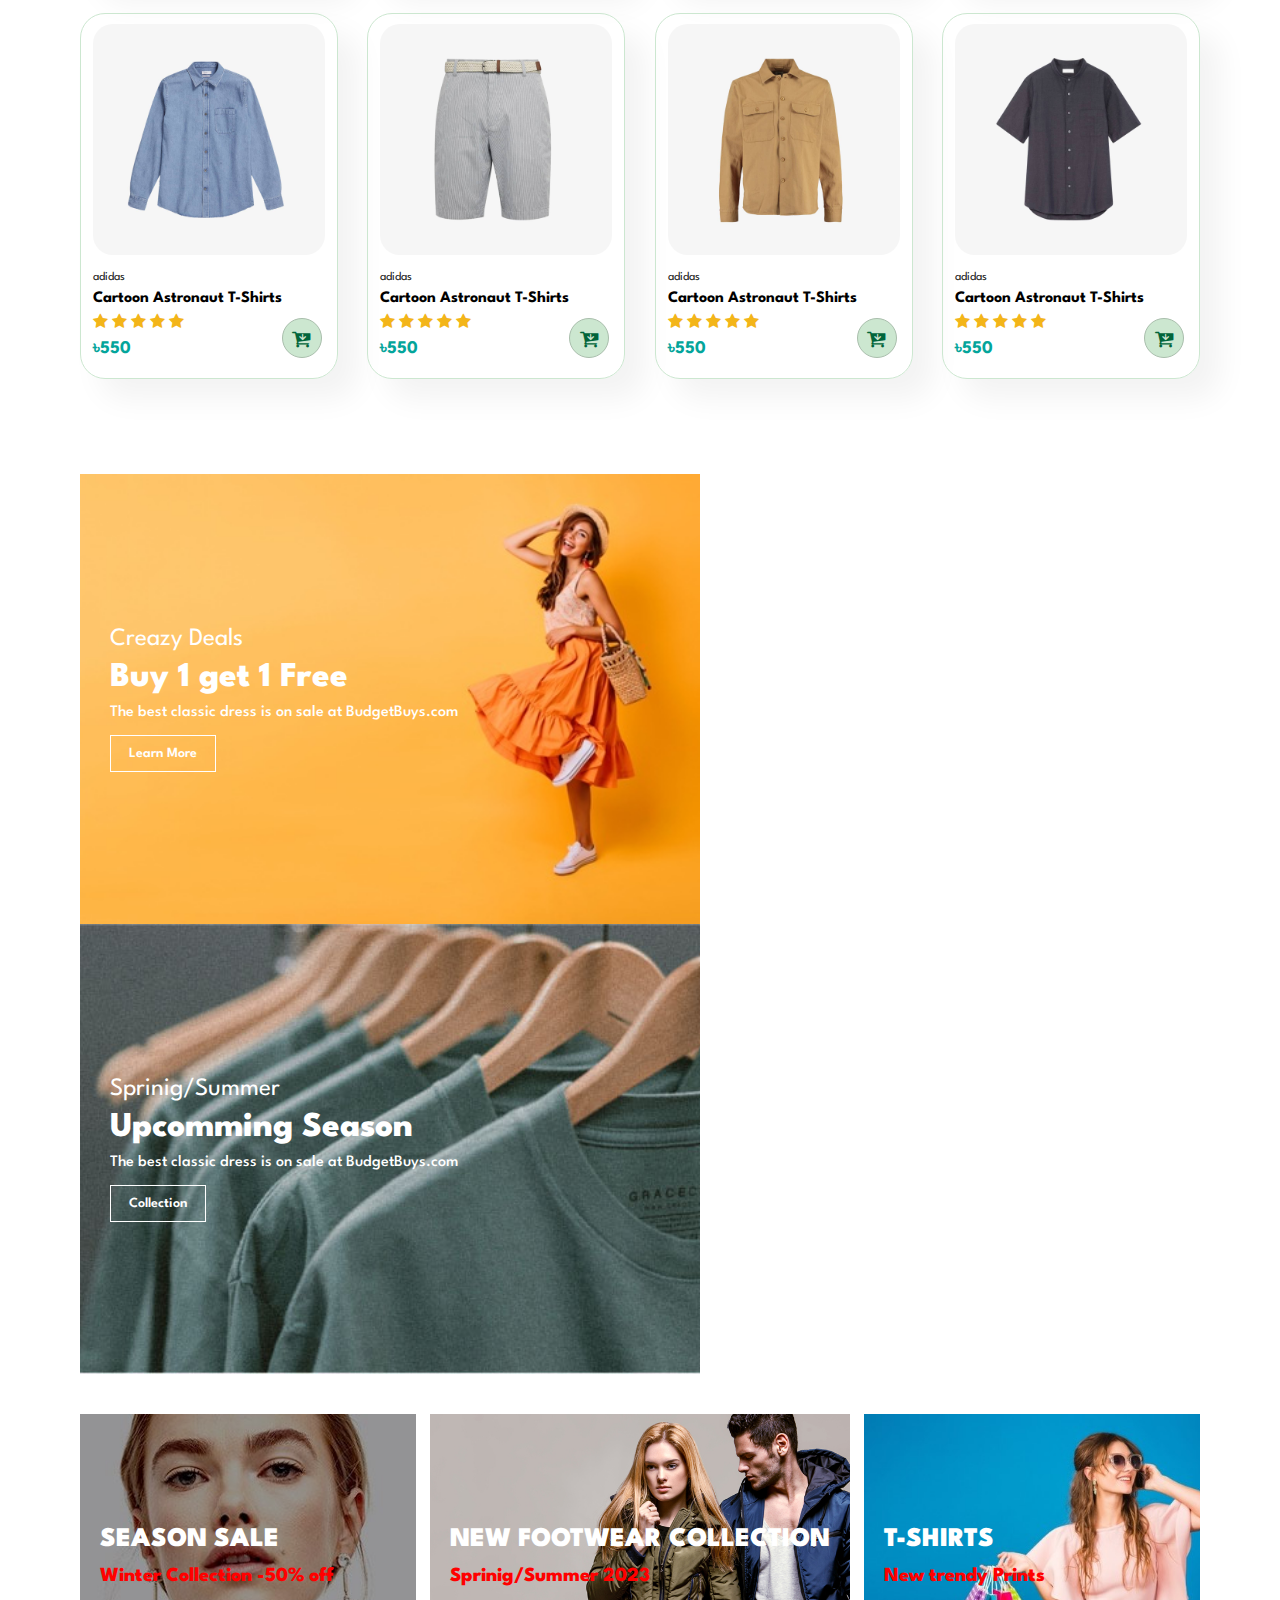
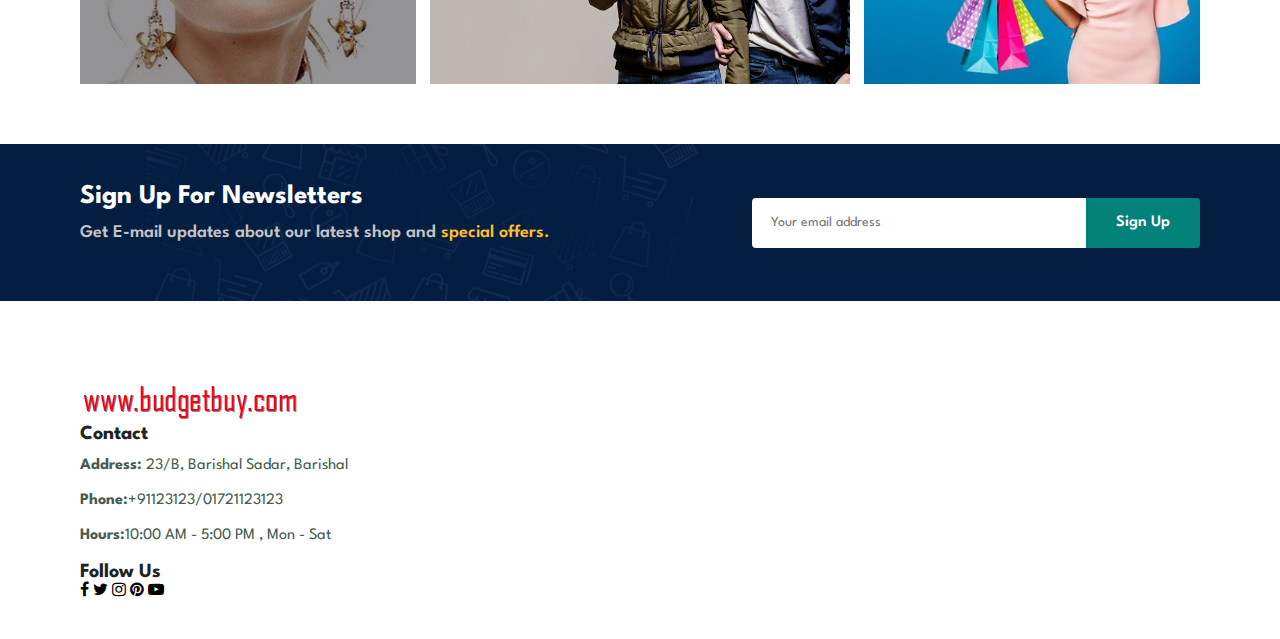
==== commit a090a2bd: "About Us section" ====
--- a/index.html
+++ b/index.html
@@ -374,6 +374,26 @@
         </div>
     </section>
 
+    <footer class="section-p1">
+        <div class="col">
+            <img src="img/logo.png" alt="logo">
+            <h4>Contact</h4>
+            <p><strong>Address:</strong> 23/B, Barishal Sadar, Barishal</p>
+            <p><strong>Phone:</strong>+91123123/01721123123</p>
+            <p><strong>Hours:</strong>10:00 AM - 5:00 PM , Mon - Sat </p>
+        </div>
+        <div class="follow">
+            <h4>Follow Us</h4>
+            <div class="icon">
+                <i class='fa fa-facebook'></i>
+                <i class='fa fa-twitter'></i>
+                <i class='fa fa-instagram'></i>
+                <i class='fa fa-pinterest'></i>
+                <i class='fa fa-youtube-play'></i>
+            </div>
+        </div>
+    </footer>
+
     <script src="script.js"></script>
 </body>
 </html>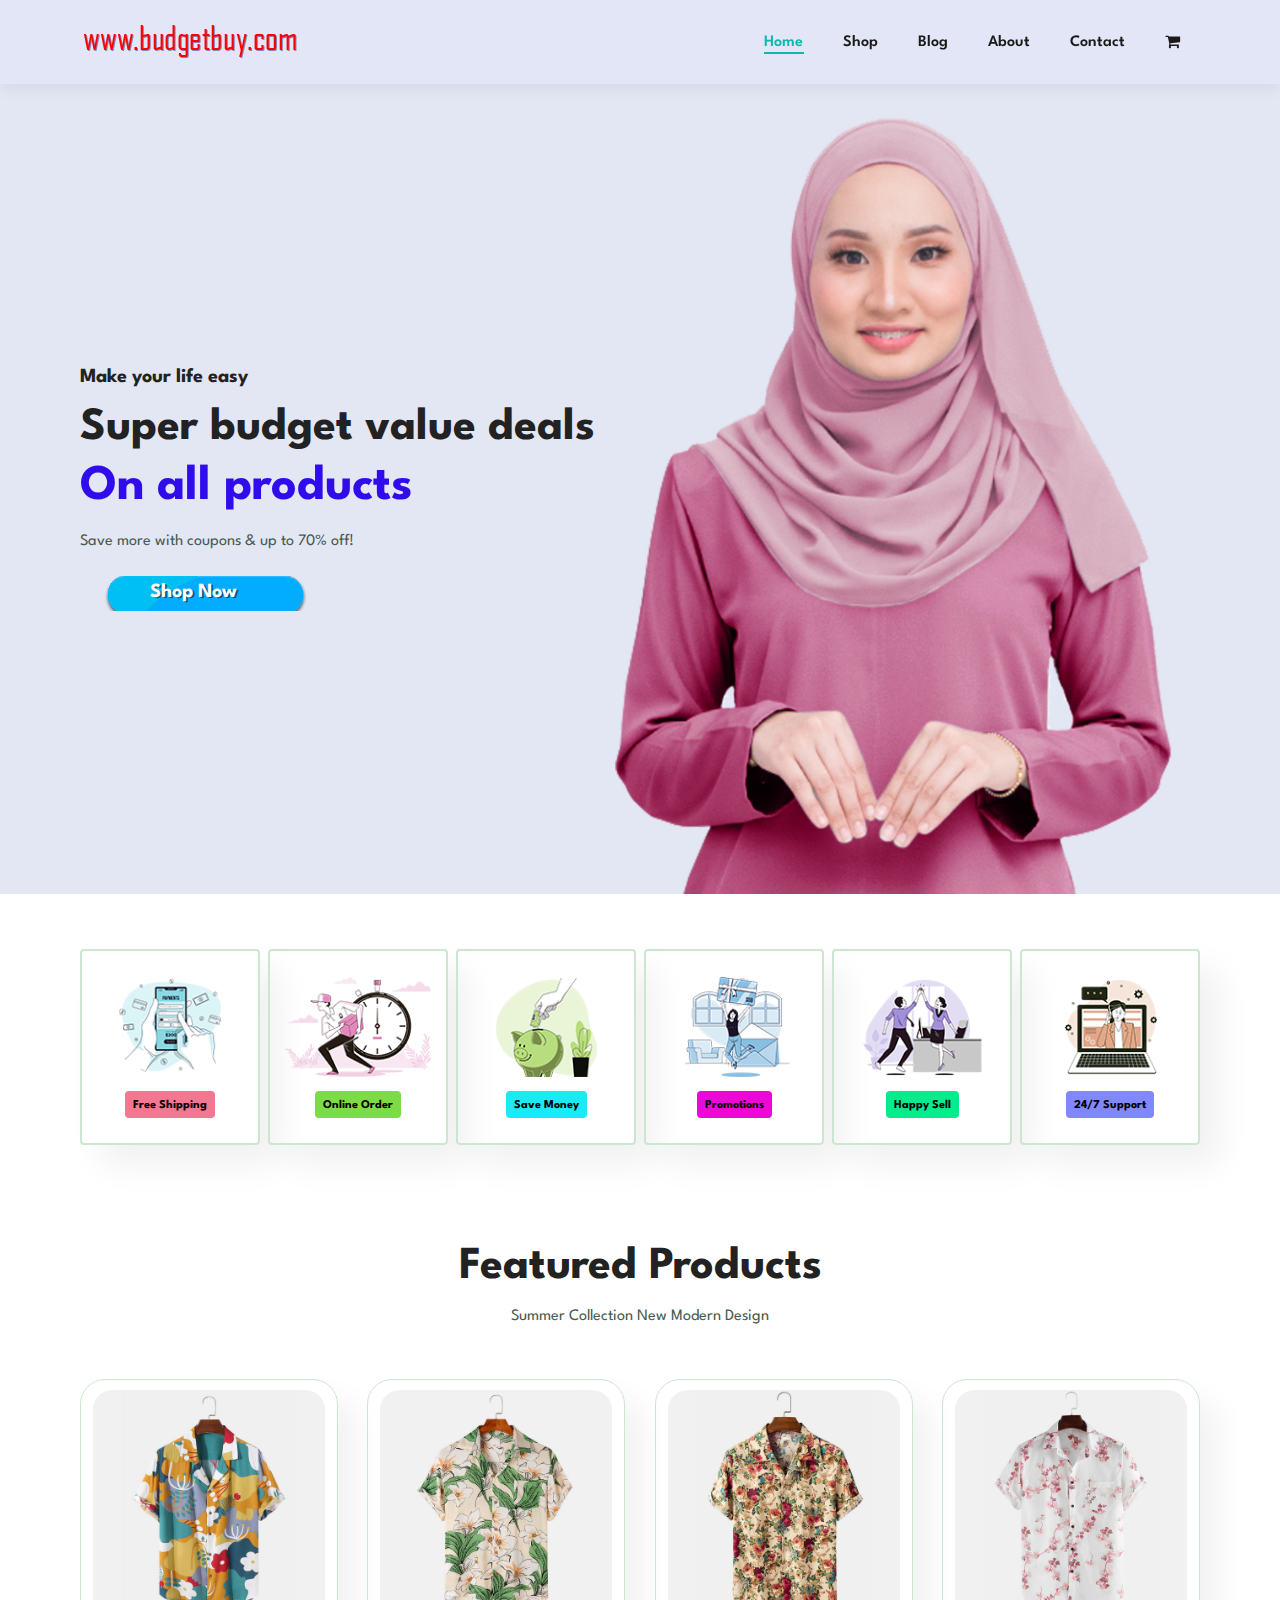
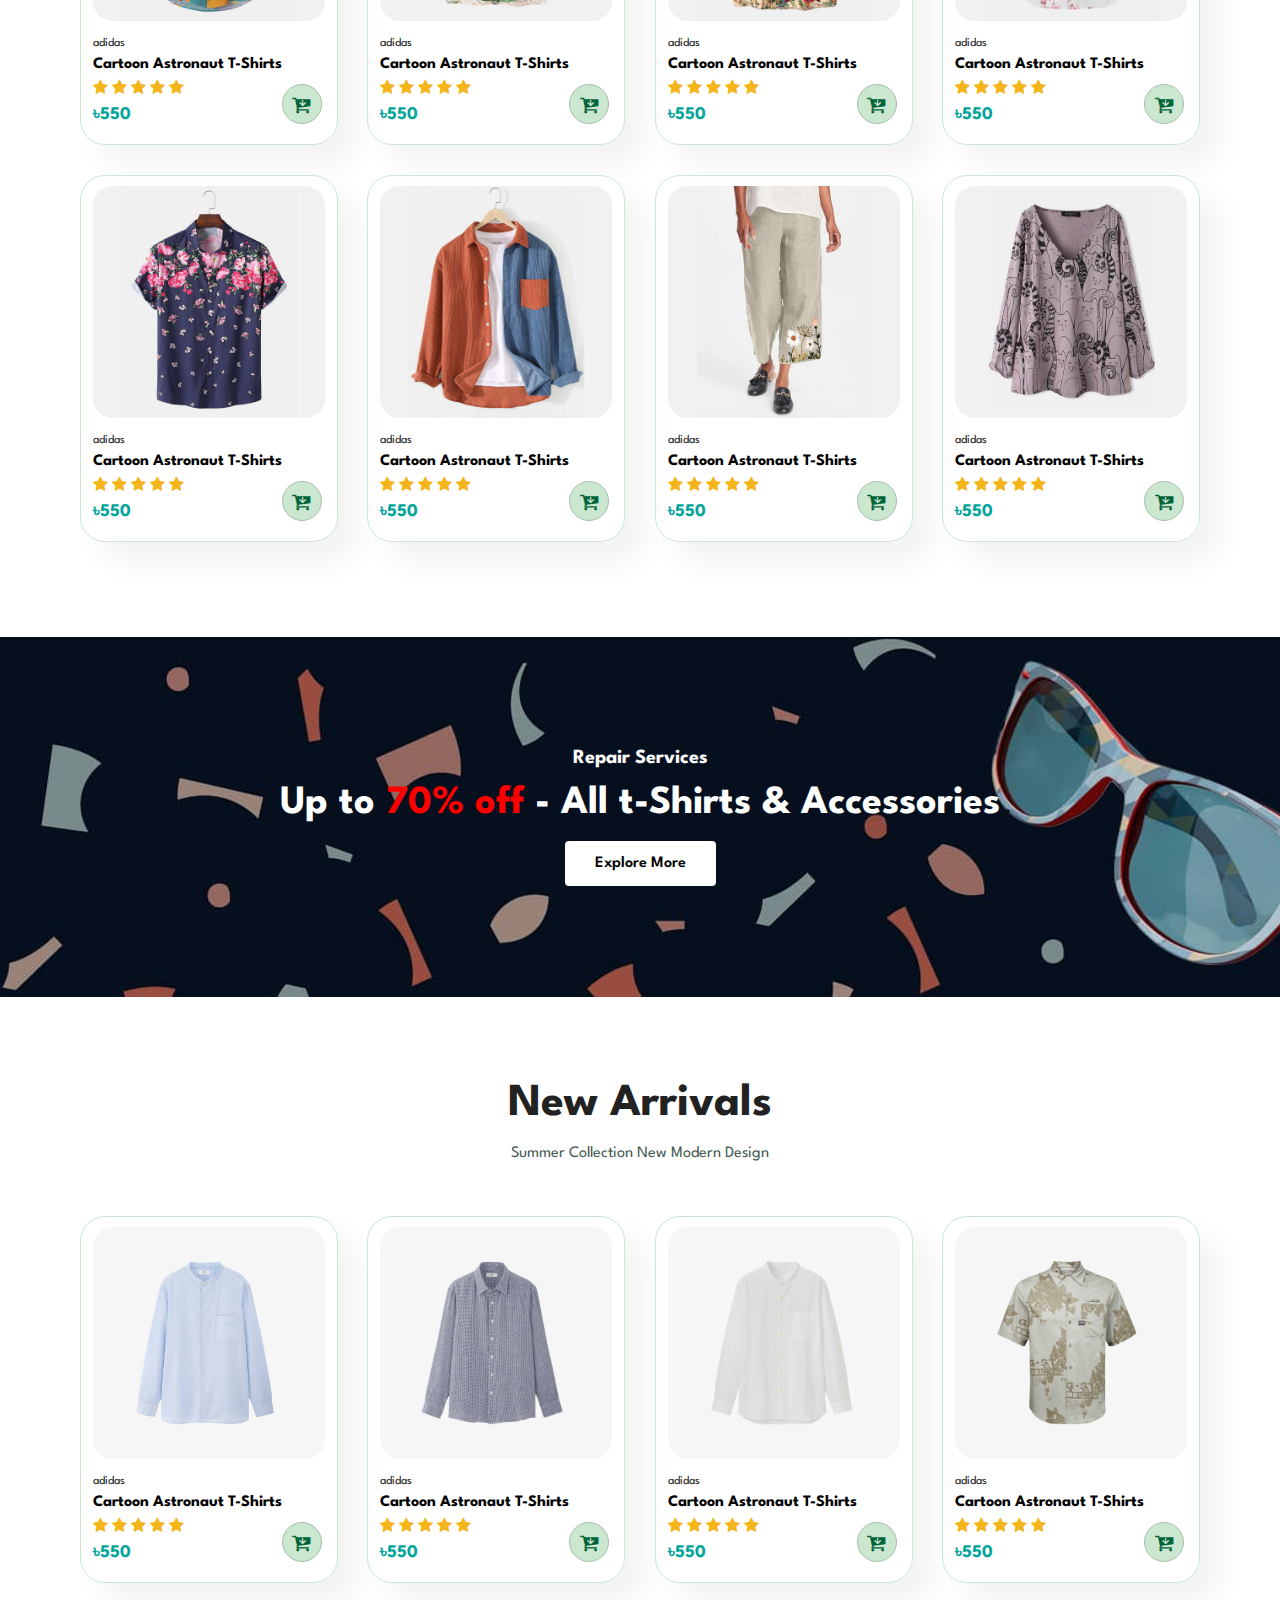
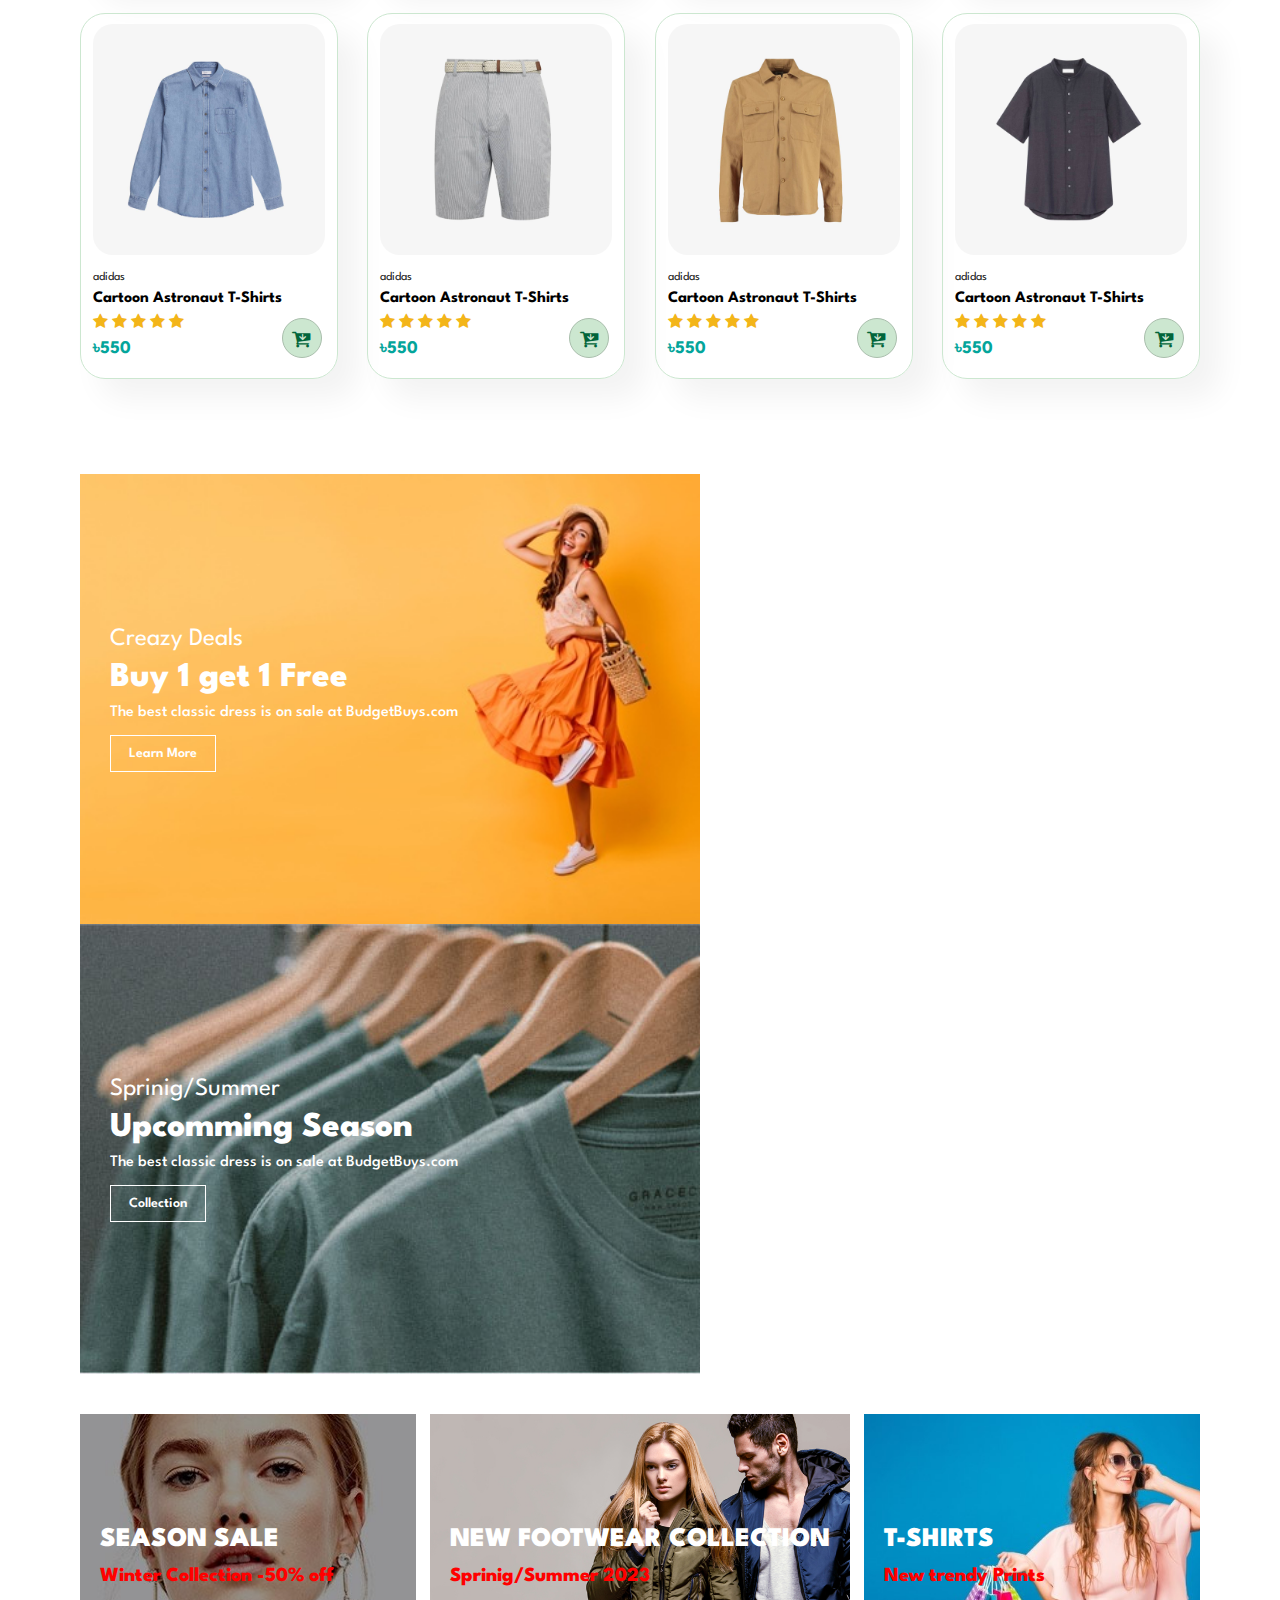
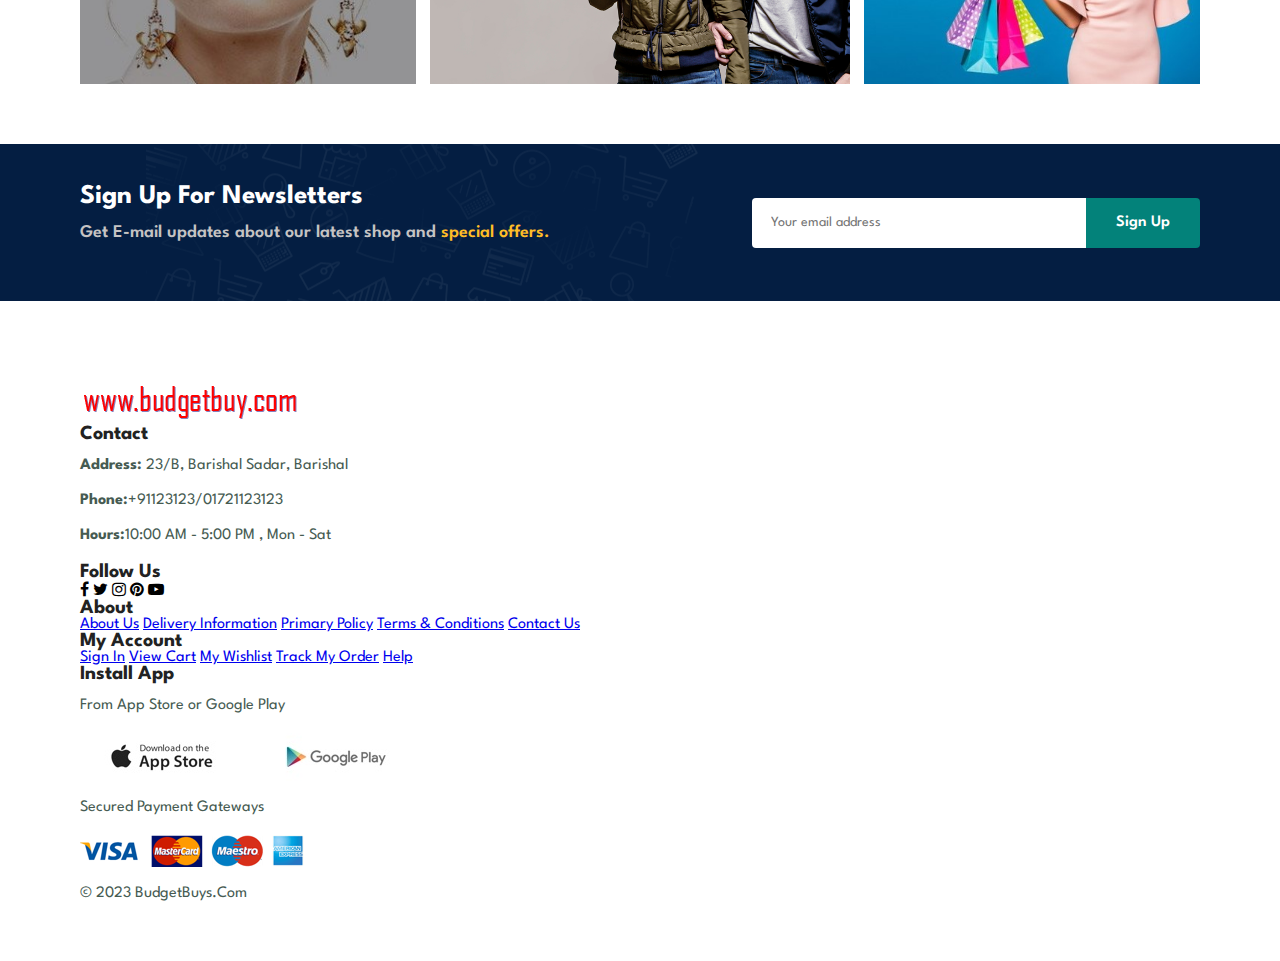
==== commit e5ca8ff5: "Footer Section Change" ====
--- a/index.html
+++ b/index.html
@@ -381,16 +381,45 @@
             <p><strong>Address:</strong> 23/B, Barishal Sadar, Barishal</p>
             <p><strong>Phone:</strong>+91123123/01721123123</p>
             <p><strong>Hours:</strong>10:00 AM - 5:00 PM , Mon - Sat </p>
-        </div>
-        <div class="follow">
+            <div class="follow">
             <h4>Follow Us</h4>
-            <div class="icon">
+                <div class="icon">
                 <i class='fa fa-facebook'></i>
                 <i class='fa fa-twitter'></i>
                 <i class='fa fa-instagram'></i>
                 <i class='fa fa-pinterest'></i>
                 <i class='fa fa-youtube-play'></i>
-            </div>
+                </div>
+            </div>
+        </div>
+        <div class="col">
+            <h4>About</h4>
+            <a href="#">About Us</a>
+            <a href="#">Delivery Information</a>
+            <a href="#">Primary Policy</a>
+            <a href="#">Terms & Conditions</a>
+            <a href="#">Contact Us</a>
+        </div>
+        <div class="col">
+            <h4>My Account</h4>
+            <a href="#">Sign In</a>
+            <a href="#">View Cart</a>
+            <a href="#">My Wishlist</a>
+            <a href="#">Track My Order</a>
+            <a href="#">Help</a>
+        </div>
+        <div class="col install">
+            <h4>Install App</h4>
+            <p>From App Store or Google Play</p>
+            <div class="row">
+                <img src="img/pay/app.jpg" alt="App">
+                <img src="img/pay/play.jpg" alt="Play">
+            </div>
+            <p>Secured Payment Gateways</p>
+            <img src="img/pay/pay.png" alt="pay">
+        </div>
+        <div class="copyright">
+            <p>© 2023 BudgetBuys.Com</p>
         </div>
     </footer>
 
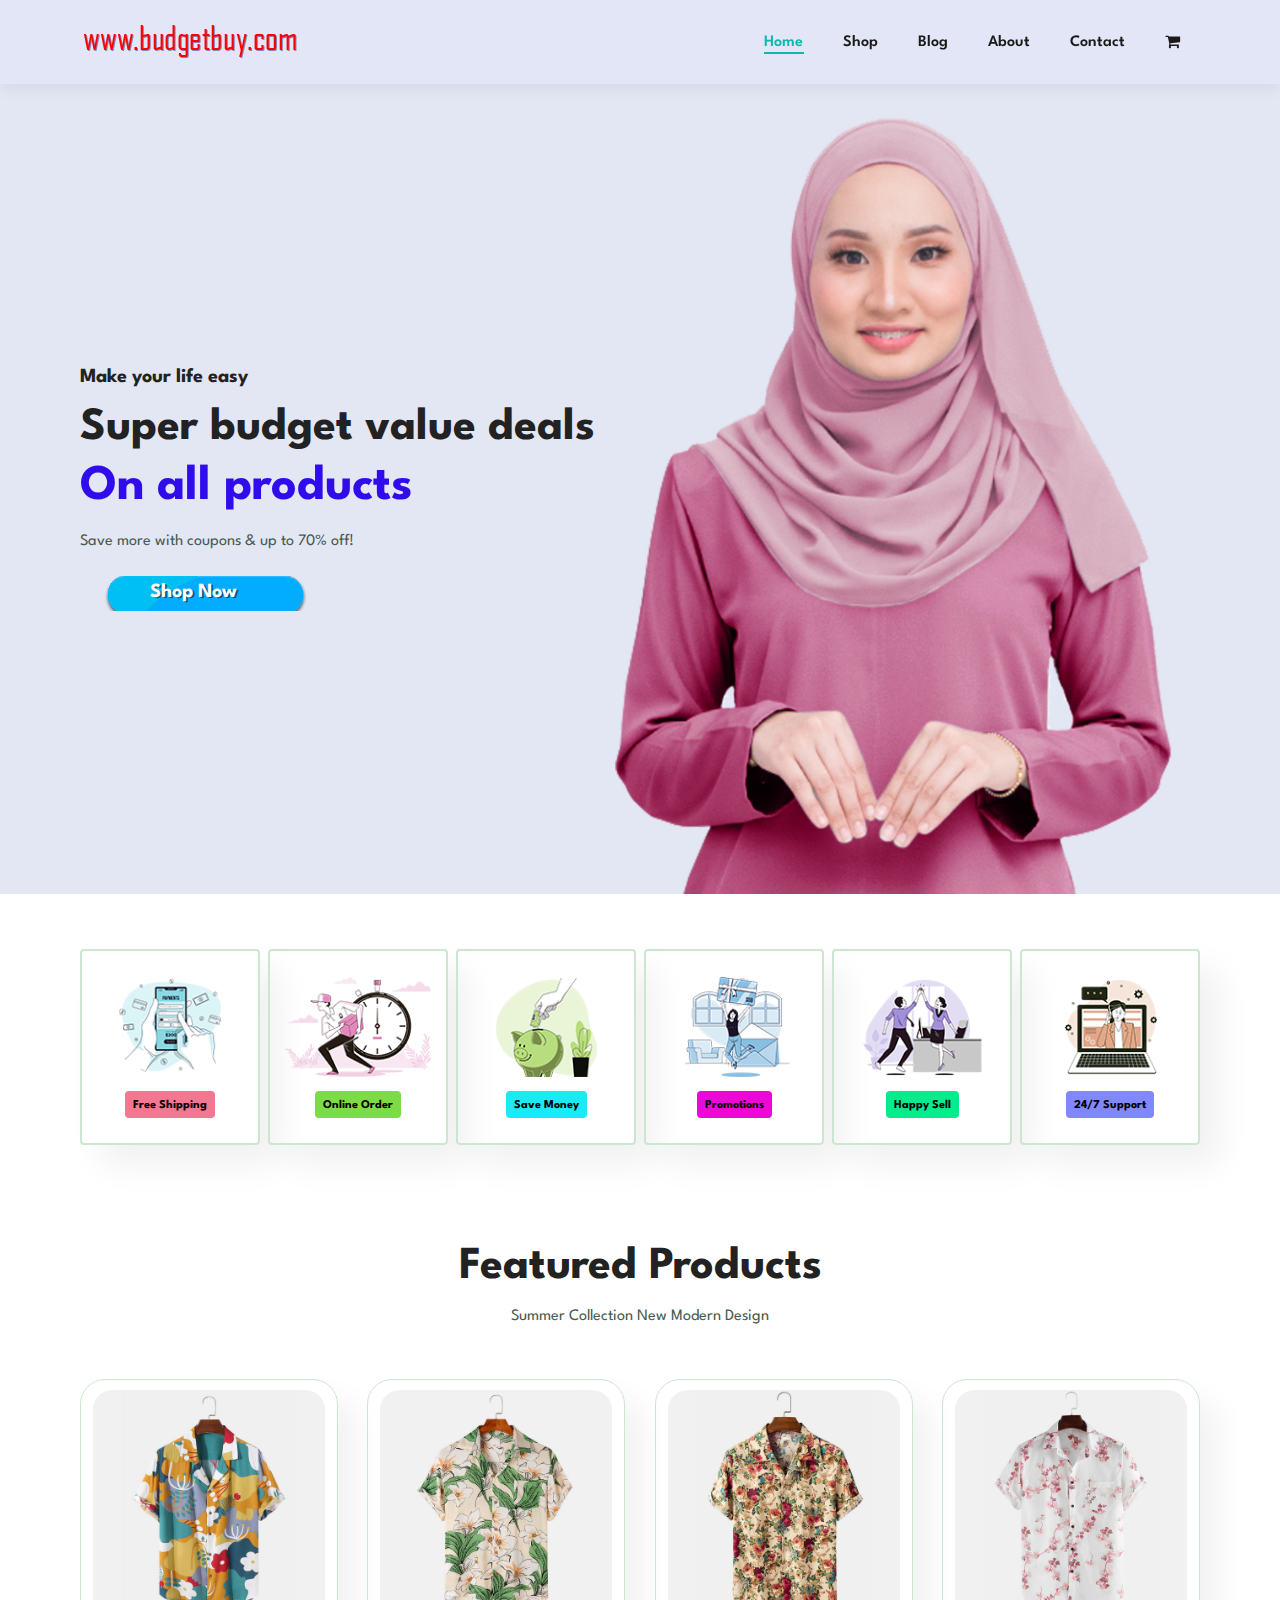
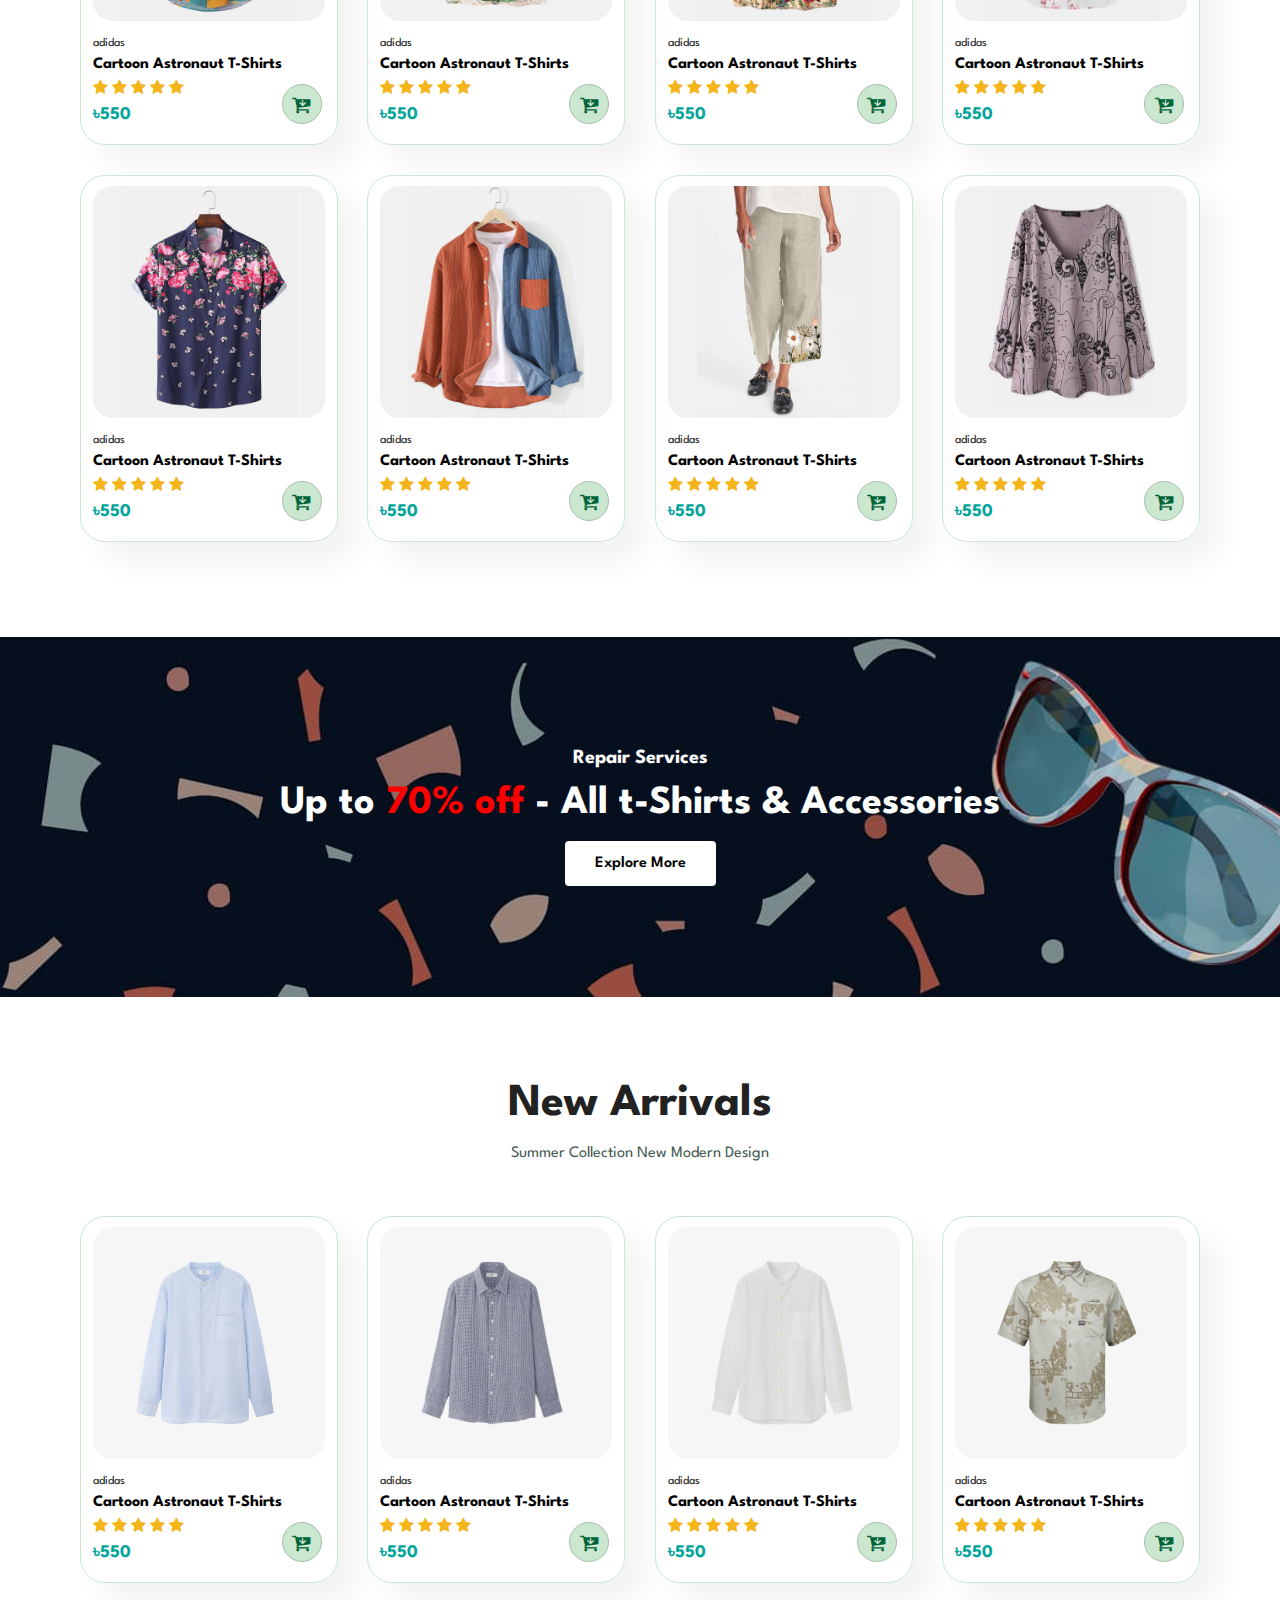
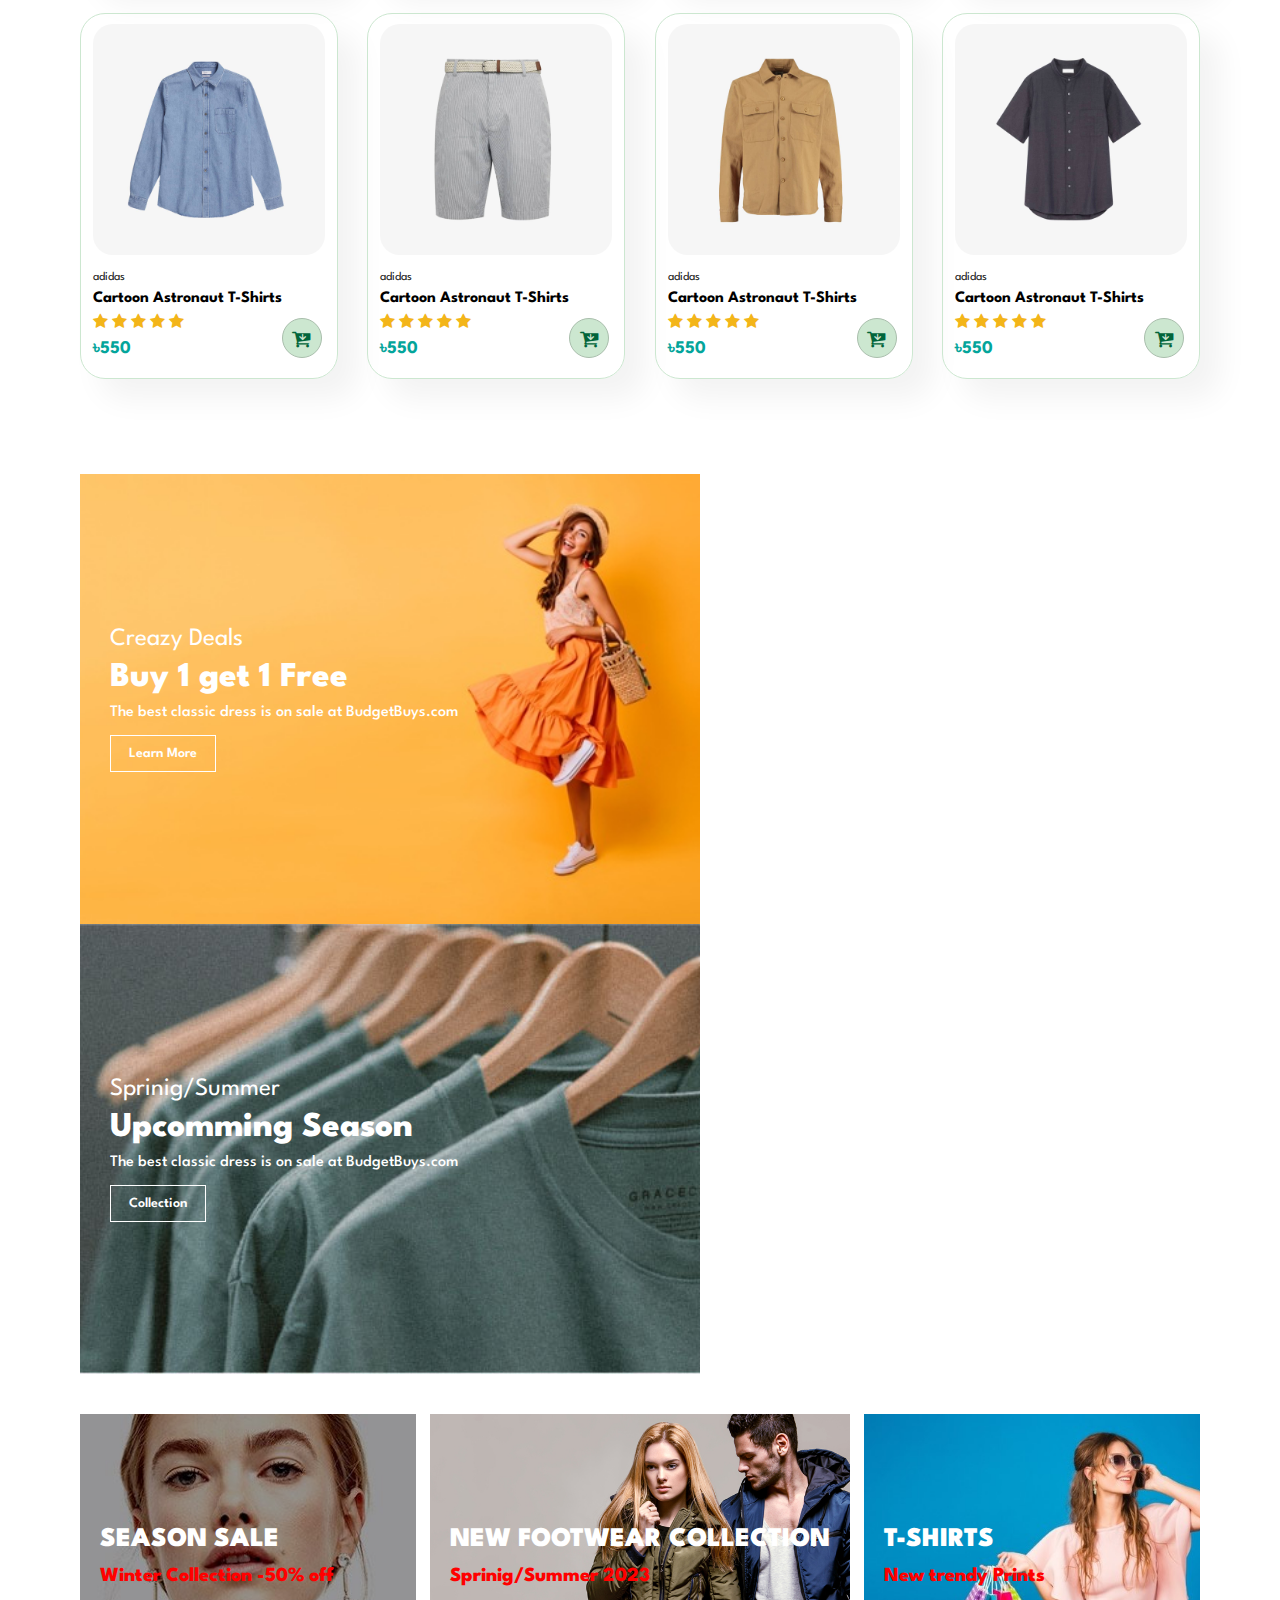
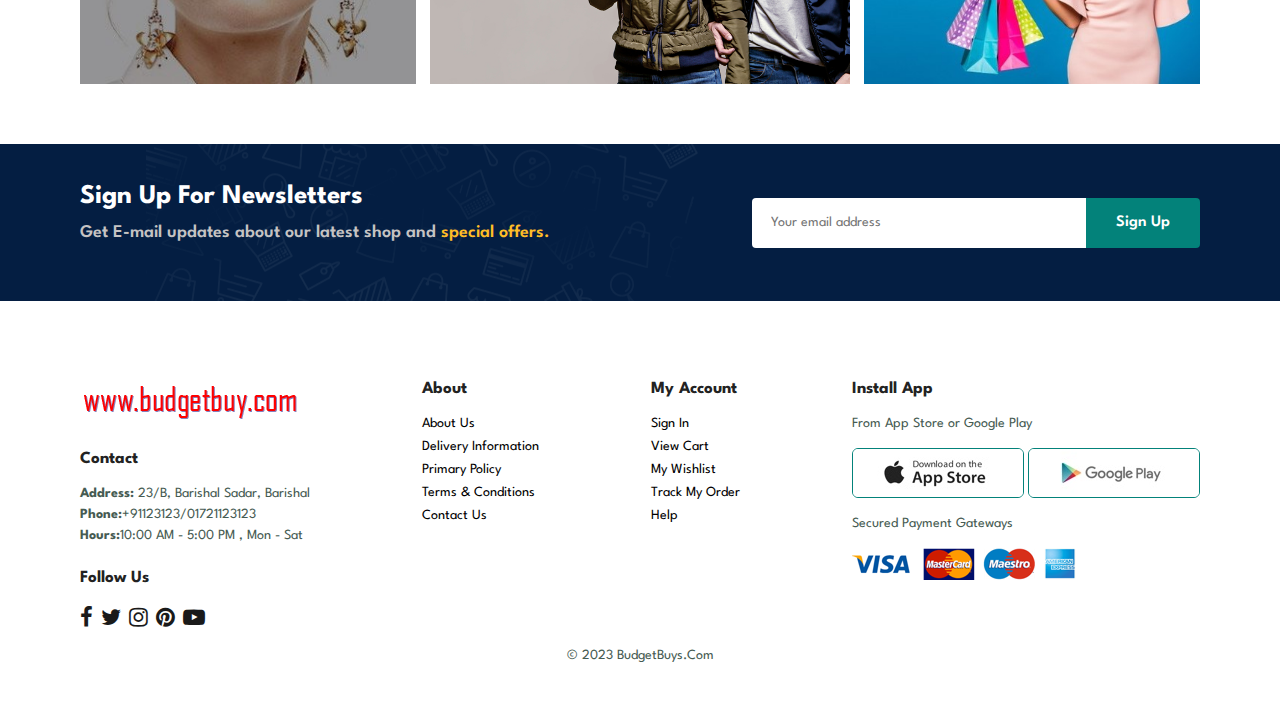
==== commit 5c8b8ed7: "Footer Section Complete" ====
--- a/index.html
+++ b/index.html
@@ -376,7 +376,7 @@
 
     <footer class="section-p1">
         <div class="col">
-            <img src="img/logo.png" alt="logo">
+            <img class="logo" src="img/logo.png" alt="logo">
             <h4>Contact</h4>
             <p><strong>Address:</strong> 23/B, Barishal Sadar, Barishal</p>
             <p><strong>Phone:</strong>+91123123/01721123123</p>
--- a/style.css
+++ b/style.css
@@ -462,4 +462,67 @@
   white-space: nowrap;
   border-top-left-radius: 0;
   border-bottom-left-radius: 0;
+}
+
+footer{
+  display: flex;
+  justify-content: space-between;
+  flex-wrap: wrap;  
+}
+
+footer .col{
+  display: flex;
+  flex-direction: column;
+  align-items: flex-start;
+  margin-bottom: 20px;
+}
+
+footer .logo{
+  margin-bottom: 30px;
+}
+
+footer h4{
+  font-size: 17px;
+  padding-bottom: 20px;
+}
+
+footer p{
+  font-size: 14px;
+  margin: 0 0 8px 0;
+}
+
+footer a{
+  font-size: 14px;
+  text-decoration: none;
+  color: black;
+  margin-bottom: 10px;
+}
+
+footer .follow{
+  margin-top: 20px;
+}
+
+footer .follow i{
+  color: #1a1a1a;
+  padding-right: 4px;
+  cursor: pointer;
+  font-size: 22px;
+}
+
+footer .install .row img{
+  border: 1px solid #03827a;
+  border-radius: 6px;
+}
+
+footer .install img{
+  margin: 10px 0 15px 0;
+}
+
+footer .follow i:hover , footer a:hover{
+  color: #03827a;
+}
+
+footer .copyright{
+  width: 100%;
+  text-align: center;
 }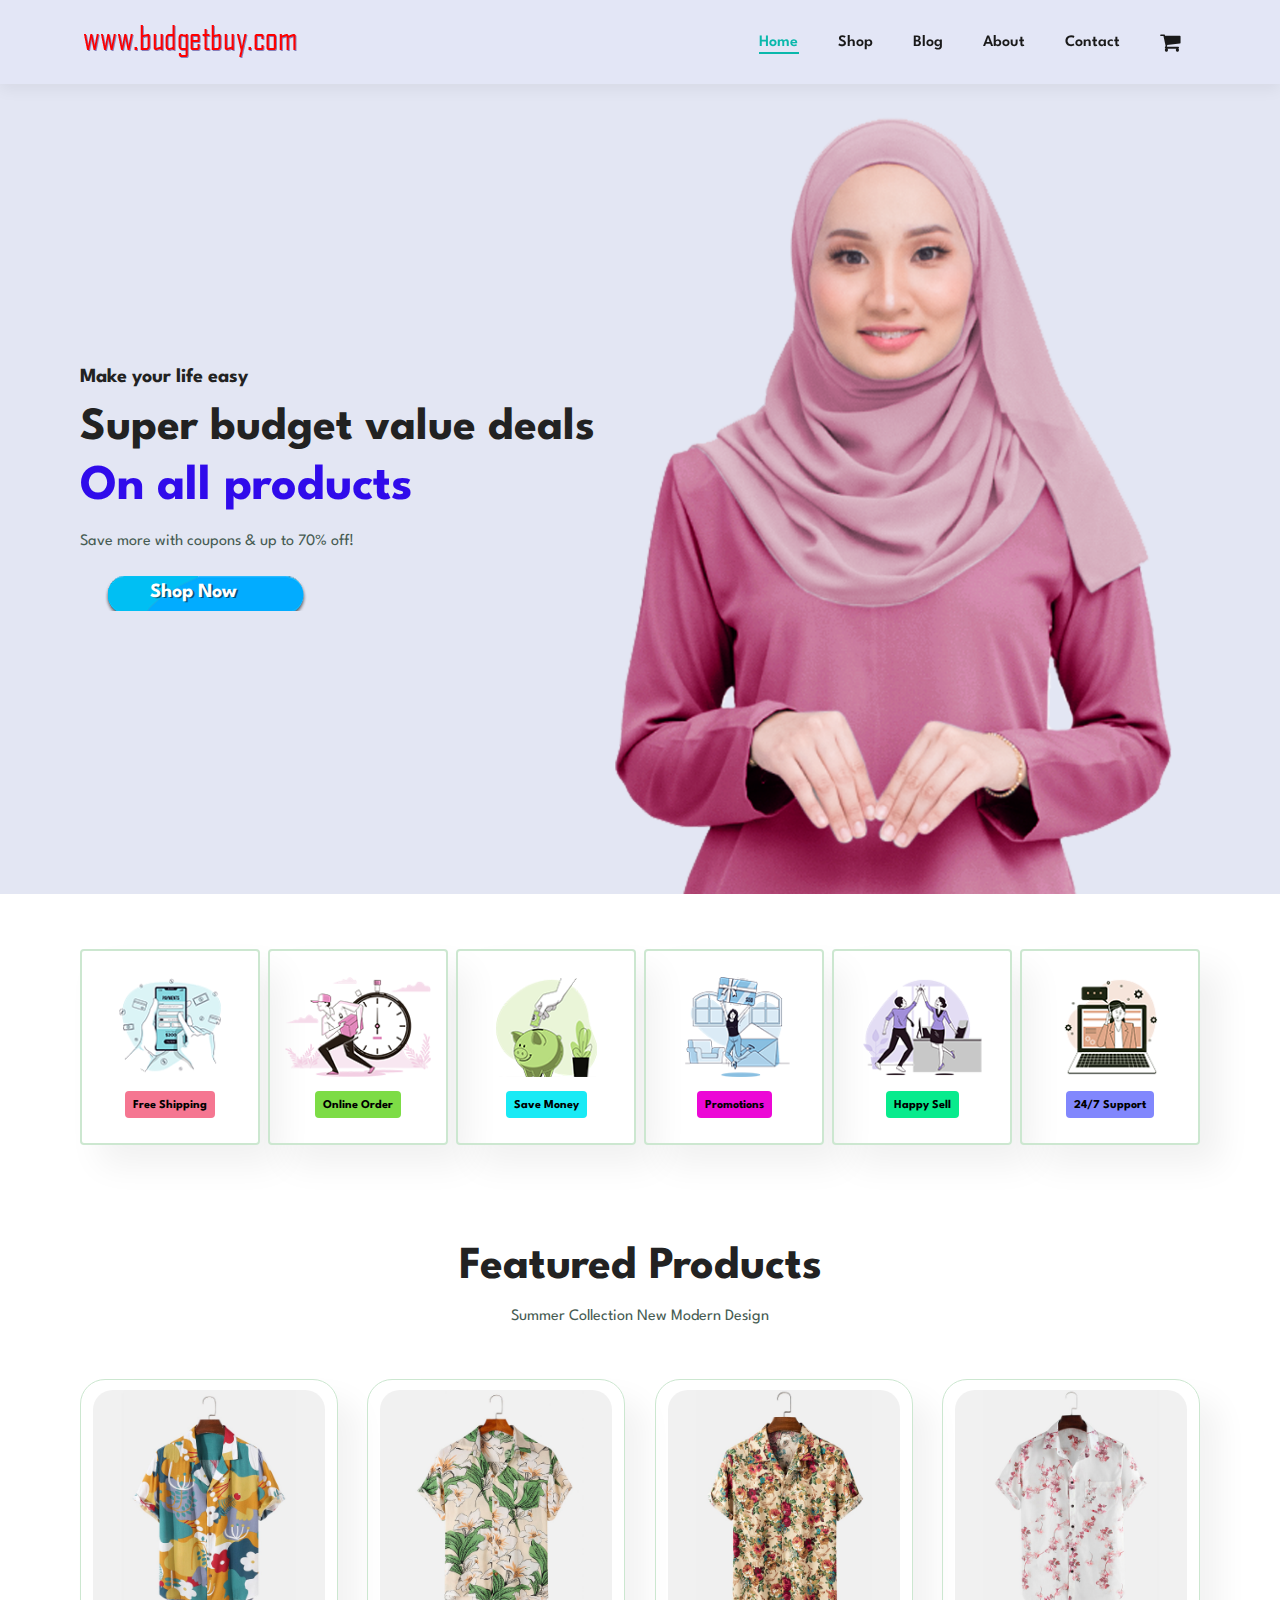
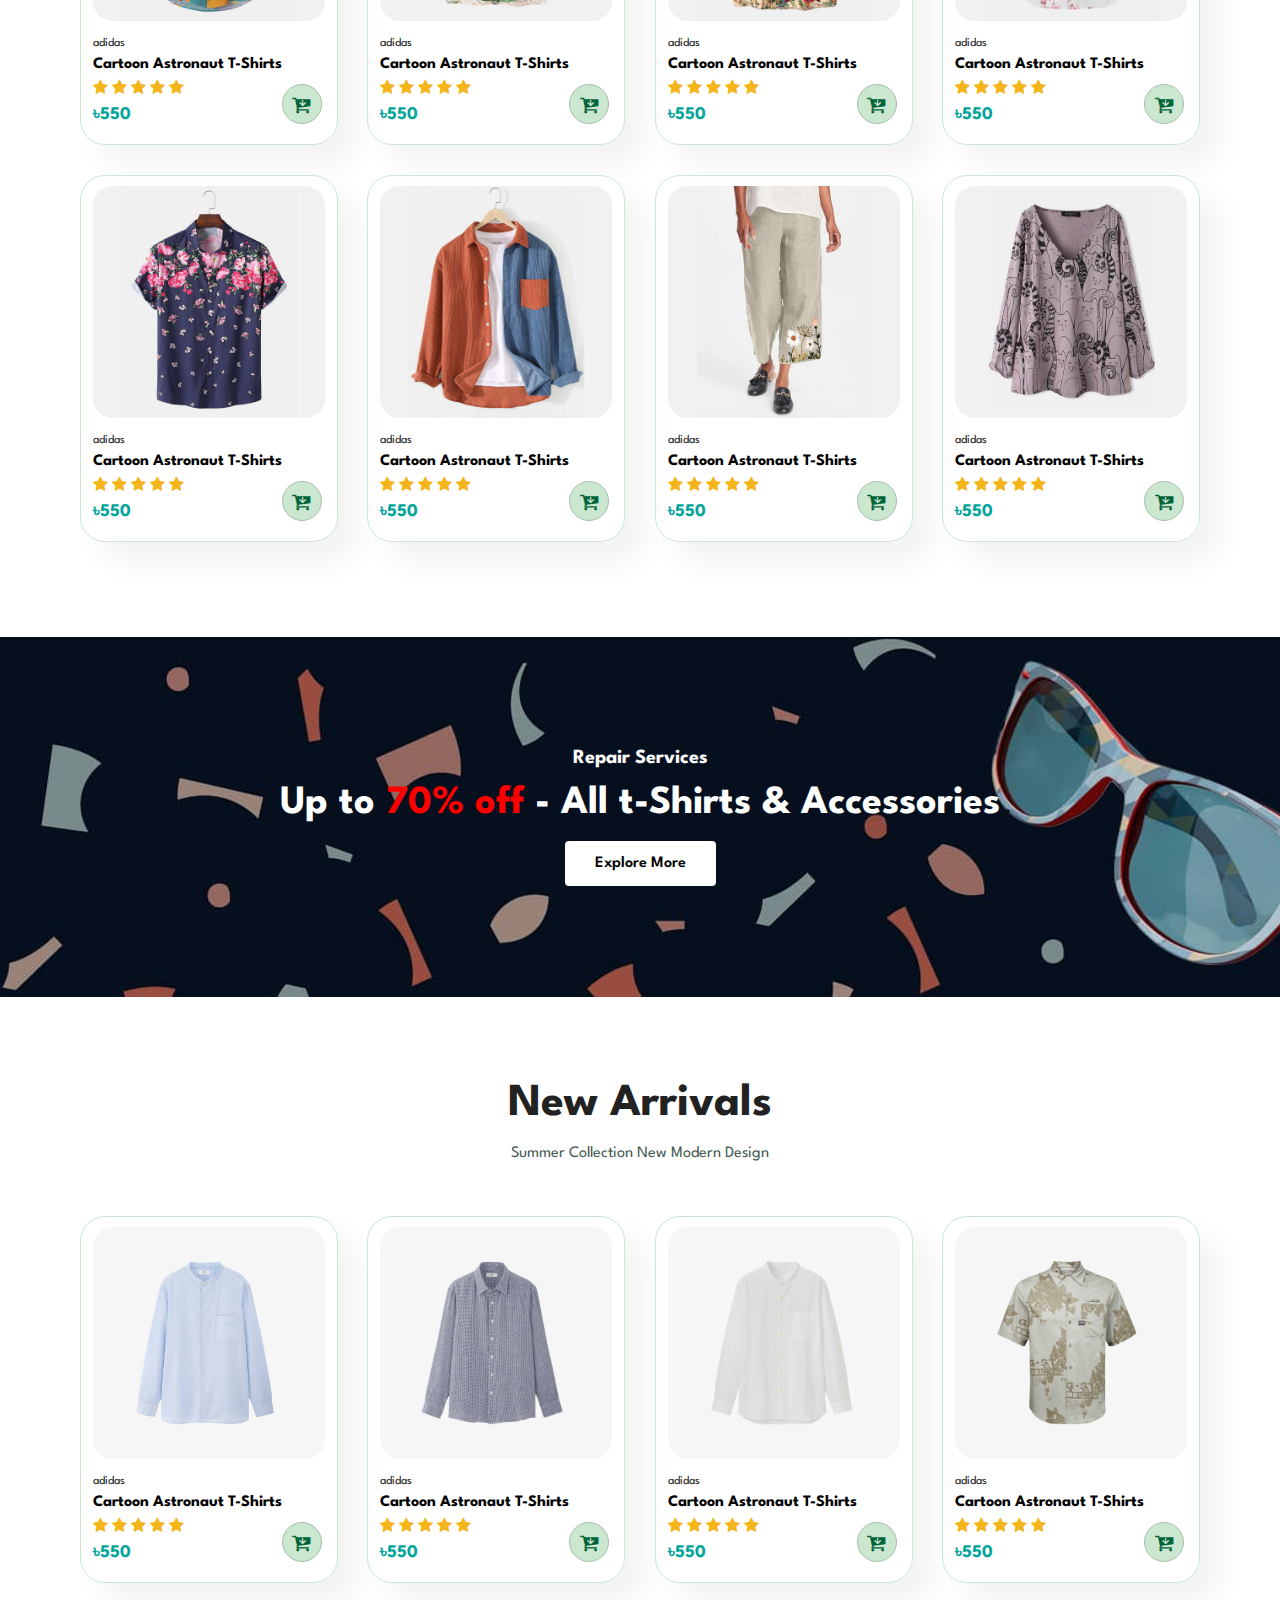
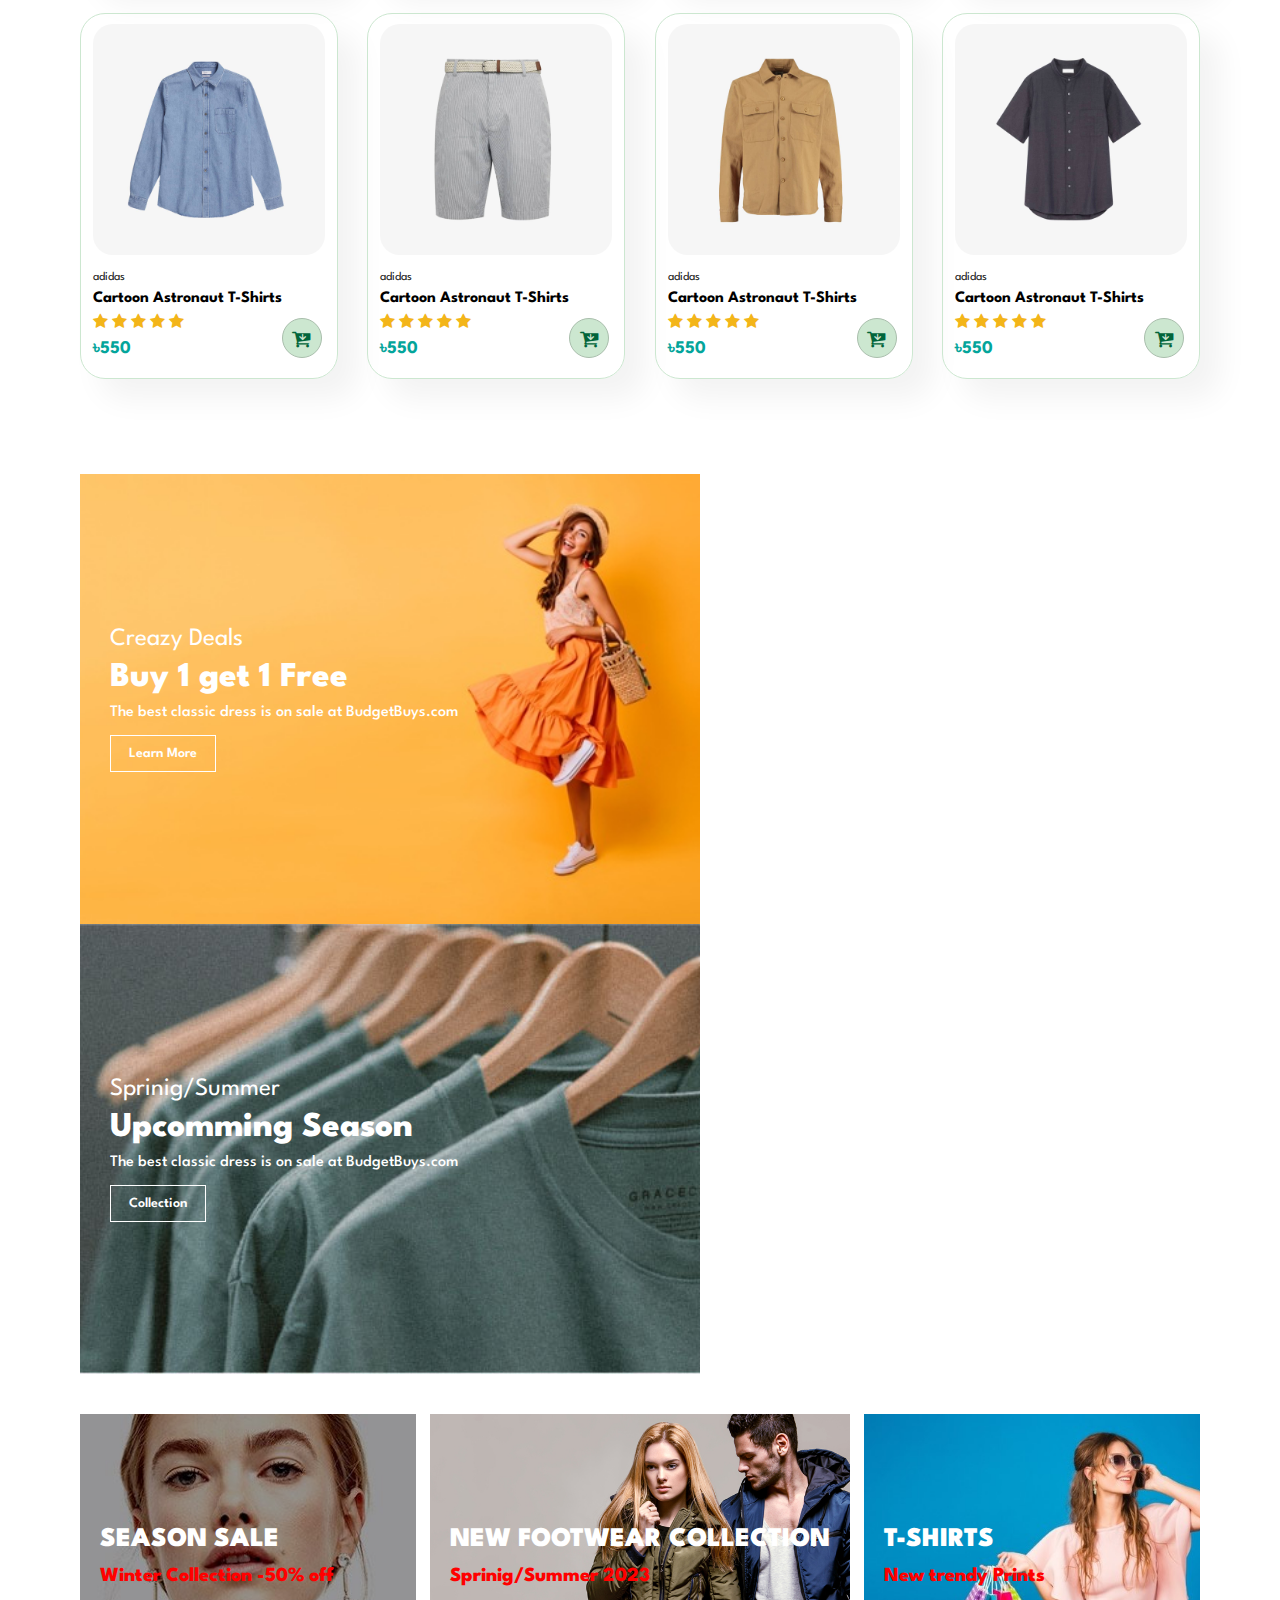
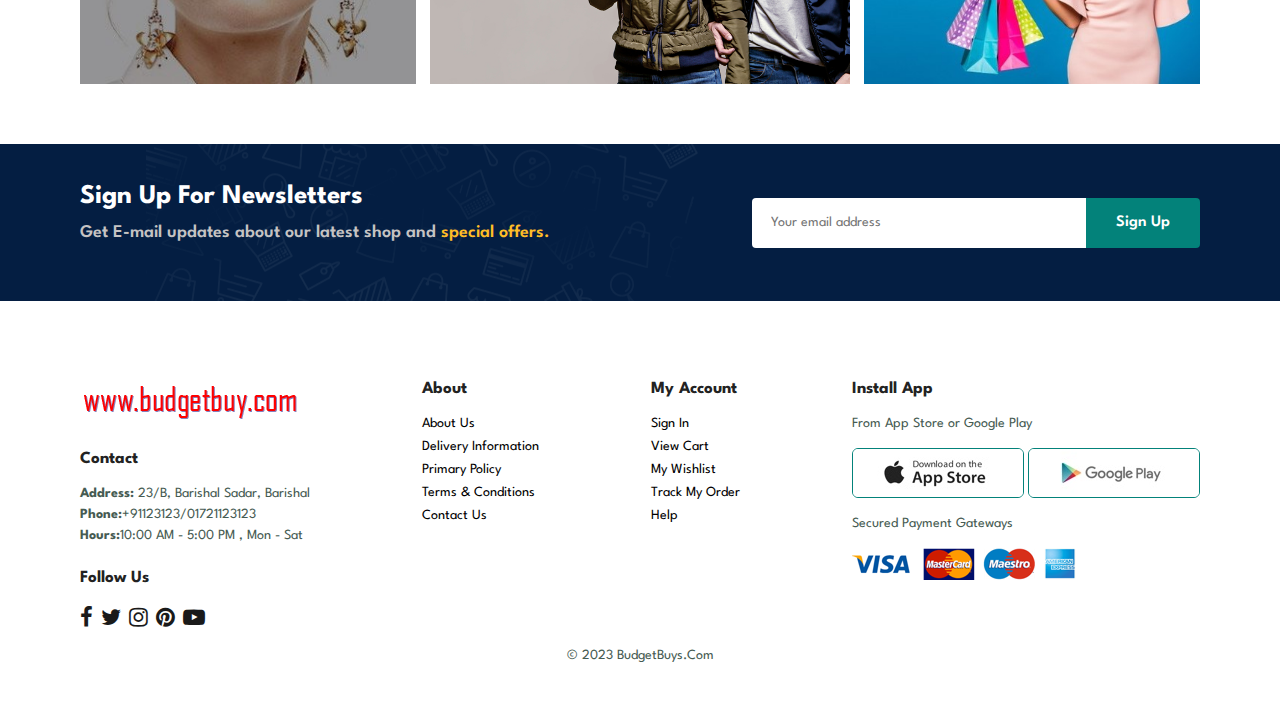
==== commit 4e6ffd83: "Navbar Clickable Expand" ====
--- a/index.html
+++ b/index.html
@@ -18,8 +18,12 @@
                 <li><a href="blog.html">Blog</a></li>
                 <li><a href="about.html">About</a></li>
                 <li><a href="contact.html">Contact</a></li>
-                <li><a href="cart.html"><i class='fa fa-shopping-cart'></i></a></li>
+                <li><a href="cart.html"><i class='fa fa-shopping-cart' style="font-size:22px;"></i></a></li>
             </ul>
+        </div>
+        <div id="mobile">
+            <a href="cart.html"><i class='fa fa-shopping-cart' style="font-size:25px;padding-right: 22px;color: #1a1a1a ;"></i></a>
+            <i id="bar" class='fa fa-bars' style="font-size:25px;"></i>
         </div>
     </section>
 
--- a/style.css
+++ b/style.css
@@ -120,6 +120,11 @@
   position:absolute;
   bottom: -4px;
   left: 20px;
+}
+
+#mobile{
+  display: none;
+  align-items: center;
 }
 
 #hero{
@@ -525,4 +530,33 @@
 footer .copyright{
   width: 100%;
   text-align: center;
+}
+
+@media (max-width:799px){
+  #navbar {
+    display: flex;
+    flex-direction: column;
+    align-items: flex-start;
+    justify-content: flex-start;
+    position: fixed;
+    top: 0;
+    right: -200px;
+    height: 100vh;
+    width: 200px;
+    background-color: #E3E6F3;
+    box-shadow: 0 40px 60px rgba(0, 0, 0, 0.1);
+    padding: 80px 0 0 10px;
+    transition: 0.3s;
+  }
+  #navbar.active{
+    right: 0px;
+  }
+
+  #navbar li{
+    margin-bottom: 20px;
+  }
+  #mobile{
+    display: flex;
+    align-items: center;
+  }
 }